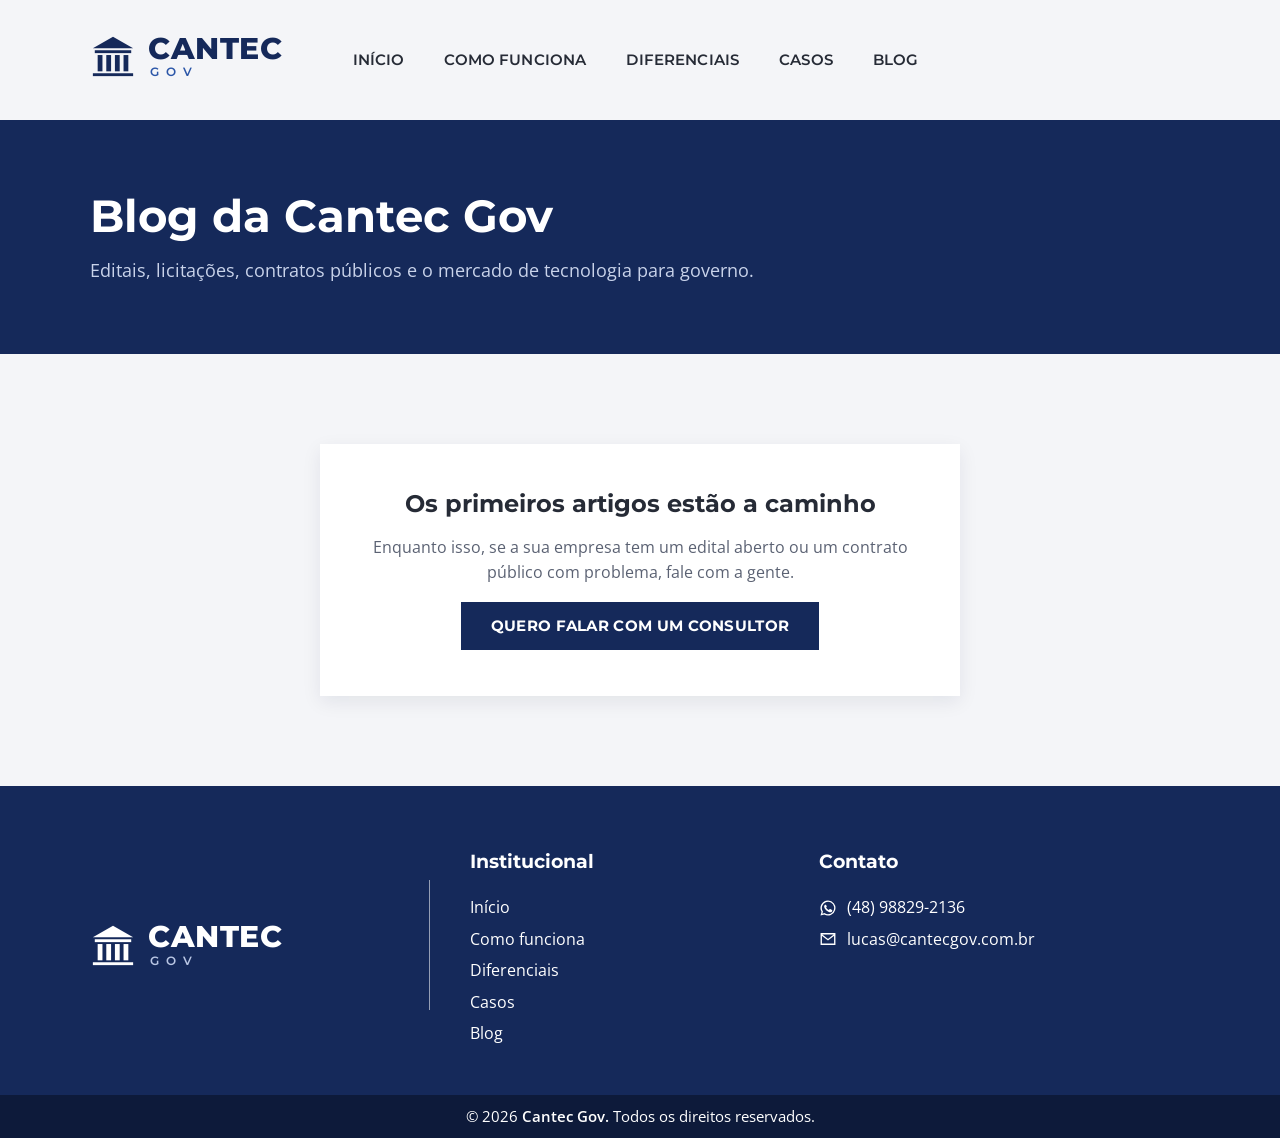
==== blog/index.html @ 4cf36c4e "Primeira versão do site da Cantec Gov Co-Authored-By: Claude Opus 5.5 <noreply@anthropic.com>" ====
<!DOCTYPE html><html lang="pt-BR" data-astro-cid-5hce7sga> <head><meta charset="utf-8"><meta name="viewport" content="width=device-width, initial-scale=1"><title>Blog | Cantec Gov</title><meta name="description" content="Artigos da Cantec Gov sobre editais, licitações, contratos públicos e o mercado de tecnologia para governo."><link rel="canonical" href="https://cantecgov.com.br/blog/"><link rel="icon" href="/favicon.svg" type="image/svg+xml"><meta name="theme-color" content="#15295A"><meta property="og:type" content="website"><meta property="og:locale" content="pt_BR"><meta property="og:site_name" content="Cantec Gov"><meta property="og:title" content="Blog | Cantec Gov"><meta property="og:description" content="Artigos da Cantec Gov sobre editais, licitações, contratos públicos e o mercado de tecnologia para governo."><meta property="og:url" content="https://cantecgov.com.br/blog/"><meta property="og:image" content="https://cantecgov.com.br/og.png"><meta name="twitter:card" content="summary_large_image"><script type="application/ld+json">{"@context":"https://schema.org","@type":"ProfessionalService","name":"Cantec Gov","url":"https://cantecgov.com.br/","email":"lucas@cantecgov.com.br","telephone":"+55 48 98829-2136","areaServed":"BR","description":"Assessoria para empresas de tecnologia que vendem para o governo: editais, licitações, contratos públicos, processos administrativos e operações societárias."}</script><link rel="stylesheet" href="/_astro/_id_.DsXa7e0L.css">
<style>.cabeca[data-astro-cid-5tznm7mj]{background:var(--marinho);color:var(--branco);padding-block:70px}.cabeca[data-astro-cid-5tznm7mj] h1[data-astro-cid-5tznm7mj]{color:var(--branco);font-size:clamp(2rem,4vw,2.8rem);font-weight:700}.cabeca[data-astro-cid-5tznm7mj] p[data-astro-cid-5tznm7mj]{margin-top:12px;color:#c9d3ea;font-size:1.1rem}.posts[data-astro-cid-5tznm7mj]{display:grid;grid-template-columns:repeat(3,1fr);gap:30px}.post[data-astro-cid-5tznm7mj]{background:var(--branco);box-shadow:0 6px 18px #0d1a3a1a}.post[data-astro-cid-5tznm7mj] img[data-astro-cid-5tznm7mj]{aspect-ratio:16 / 9;object-fit:cover;width:100%}.post-corpo[data-astro-cid-5tznm7mj]{padding:26px 28px 30px;display:grid;gap:12px}.post[data-astro-cid-5tznm7mj] time[data-astro-cid-5tznm7mj]{font-size:.85rem;color:var(--suave)}.post[data-astro-cid-5tznm7mj] h2[data-astro-cid-5tznm7mj]{font-size:1.25rem;font-weight:600}.post[data-astro-cid-5tznm7mj] h2[data-astro-cid-5tznm7mj] a[data-astro-cid-5tznm7mj]{text-decoration:none}.post[data-astro-cid-5tznm7mj] p[data-astro-cid-5tznm7mj]{font-size:.92rem;color:var(--suave)}.leia[data-astro-cid-5tznm7mj]{font-family:var(--titulo);font-weight:600;text-transform:uppercase;color:var(--destaque);text-decoration:none;font-size:.92rem}.vazio[data-astro-cid-5tznm7mj]{max-width:640px;margin:0 auto;text-align:center;background:var(--branco);padding:46px 34px;box-shadow:0 6px 18px #0d1a3a14;display:grid;gap:16px;justify-items:center}.vazio[data-astro-cid-5tznm7mj] h2[data-astro-cid-5tznm7mj]{font-size:1.5rem}.vazio[data-astro-cid-5tznm7mj] p[data-astro-cid-5tznm7mj]{color:var(--suave)}@media(max-width:980px){.posts[data-astro-cid-5tznm7mj]{grid-template-columns:repeat(2,1fr)}}@media(max-width:620px){.posts[data-astro-cid-5tznm7mj]{grid-template-columns:1fr}}
</style></head> <body data-astro-cid-5hce7sga> <a class="pular" href="#conteudo" data-astro-cid-5hce7sga>Ir para o conteúdo</a> <header class="topo" data-astro-cid-5hce7sga> <div class="container topo-in" data-astro-cid-5hce7sga> <a href="/" aria-label="Cantec Gov, página inicial" data-astro-cid-5hce7sga><span class="logo" data-astro-cid-tvrurpns> <svg class="logo-icone" viewBox="0 0 48 48" aria-hidden="true" data-astro-cid-tvrurpns> <polygon points="3,16 24,4 45,16" fill="currentColor" data-astro-cid-tvrurpns></polygon> <rect x="5" y="18" width="38" height="3" fill="currentColor" data-astro-cid-tvrurpns></rect> <rect x="8" y="23" width="5" height="17" fill="currentColor" data-astro-cid-tvrurpns></rect> <rect x="17" y="23" width="5" height="17" fill="currentColor" data-astro-cid-tvrurpns></rect> <rect x="26" y="23" width="5" height="17" fill="currentColor" data-astro-cid-tvrurpns></rect> <rect x="35" y="23" width="5" height="17" fill="currentColor" data-astro-cid-tvrurpns></rect> <rect x="3" y="42" width="42" height="3" fill="currentColor" data-astro-cid-tvrurpns></rect> </svg> <span class="logo-texto" data-astro-cid-tvrurpns> <span class="logo-nome" data-astro-cid-tvrurpns>CANTEC</span> <span class="logo-gov" data-astro-cid-tvrurpns>GOV</span> </span> </span> </a> <button class="menu-botao" aria-expanded="false" aria-controls="menu" aria-label="Abrir menu" data-astro-cid-5hce7sga> <span data-astro-cid-5hce7sga></span><span data-astro-cid-5hce7sga></span><span data-astro-cid-5hce7sga></span> </button> <nav id="menu" aria-label="Menu" data-astro-cid-5hce7sga> <ul data-astro-cid-5hce7sga> <li data-astro-cid-5hce7sga><a href="/#inicio" data-astro-cid-5hce7sga>Início</a></li> <li data-astro-cid-5hce7sga><a href="/#como-funciona" data-astro-cid-5hce7sga>Como funciona</a></li> <li data-astro-cid-5hce7sga><a href="/#diferenciais" data-astro-cid-5hce7sga>Diferenciais</a></li> <li data-astro-cid-5hce7sga><a href="/#casos" data-astro-cid-5hce7sga>Casos</a></li> <li data-astro-cid-5hce7sga><a href="/blog/" data-astro-cid-5hce7sga>Blog</a></li> </ul> </nav> </div> </header> <main id="conteudo" data-astro-cid-5hce7sga> <section class="cabeca" data-astro-cid-5tznm7mj> <div class="container" data-astro-cid-5tznm7mj> <h1 data-astro-cid-5tznm7mj>Blog da Cantec Gov</h1> <p data-astro-cid-5tznm7mj>Editais, licitações, contratos públicos e o mercado de tecnologia para governo.</p> </div> </section> <section class="secao" data-astro-cid-5tznm7mj> <div class="container" data-astro-cid-5tznm7mj> <div class="vazio" data-astro-cid-5tznm7mj> <h2 data-astro-cid-5tznm7mj>Os primeiros artigos estão a caminho</h2> <p data-astro-cid-5tznm7mj>Enquanto isso, se a sua empresa tem um edital aberto ou um contrato público com problema, fale com a gente.</p> <a class="botao" href="https://api.whatsapp.com/send?phone=5548988292136&text=Ol%C3%A1%2C%20vim%20pelo%20site%20da%20Cantec%20Gov%20e%20gostaria%20de%20falar%20com%20um%20consultor." target="_blank" rel="noopener" data-astro-cid-5tznm7mj>Quero falar com um consultor</a> </div> </div> </section> </main> <footer class="rodape" data-astro-cid-5hce7sga> <div class="container rodape-in" data-astro-cid-5hce7sga> <div class="rodape-logo" data-astro-cid-5hce7sga><span class="logo claro" data-astro-cid-tvrurpns> <svg class="logo-icone" viewBox="0 0 48 48" aria-hidden="true" data-astro-cid-tvrurpns> <polygon points="3,16 24,4 45,16" fill="currentColor" data-astro-cid-tvrurpns></polygon> <rect x="5" y="18" width="38" height="3" fill="currentColor" data-astro-cid-tvrurpns></rect> <rect x="8" y="23" width="5" height="17" fill="currentColor" data-astro-cid-tvrurpns></rect> <rect x="17" y="23" width="5" height="17" fill="currentColor" data-astro-cid-tvrurpns></rect> <rect x="26" y="23" width="5" height="17" fill="currentColor" data-astro-cid-tvrurpns></rect> <rect x="35" y="23" width="5" height="17" fill="currentColor" data-astro-cid-tvrurpns></rect> <rect x="3" y="42" width="42" height="3" fill="currentColor" data-astro-cid-tvrurpns></rect> </svg> <span class="logo-texto" data-astro-cid-tvrurpns> <span class="logo-nome" data-astro-cid-tvrurpns>CANTEC</span> <span class="logo-gov" data-astro-cid-tvrurpns>GOV</span> </span> </span> </div> <div class="rodape-col" data-astro-cid-5hce7sga> <p class="rodape-titulo" data-astro-cid-5hce7sga>Institucional</p> <ul data-astro-cid-5hce7sga> <li data-astro-cid-5hce7sga><a href="/#inicio" data-astro-cid-5hce7sga>Início</a></li> <li data-astro-cid-5hce7sga><a href="/#como-funciona" data-astro-cid-5hce7sga>Como funciona</a></li> <li data-astro-cid-5hce7sga><a href="/#diferenciais" data-astro-cid-5hce7sga>Diferenciais</a></li> <li data-astro-cid-5hce7sga><a href="/#casos" data-astro-cid-5hce7sga>Casos</a></li> <li data-astro-cid-5hce7sga><a href="/blog/" data-astro-cid-5hce7sga>Blog</a></li> </ul> </div> <div class="rodape-col" data-astro-cid-5hce7sga> <p class="rodape-titulo" data-astro-cid-5hce7sga>Contato</p> <ul class="contatos" data-astro-cid-5hce7sga> <li data-astro-cid-5hce7sga> <svg viewBox="0 0 24 24" aria-hidden="true" data-astro-cid-5hce7sga><path fill="currentColor" d="M12 2a10 10 0 0 0-8.6 15.1L2 22l5-1.3A10 10 0 1 0 12 2Zm0 18.2a8.2 8.2 0 0 1-4.2-1.2l-.3-.2-3 .8.8-2.9-.2-.3A8.2 8.2 0 1 1 12 20.2Zm4.5-6.1c-.2-.1-1.5-.7-1.7-.8s-.4-.1-.6.1-.7.8-.8 1-.3.2-.5.1a6.7 6.7 0 0 1-3.3-2.9c-.3-.4.3-.4.7-1.4.1-.2 0-.3 0-.4l-.8-1.8c-.2-.5-.4-.4-.6-.4h-.5a1 1 0 0 0-.7.3 3 3 0 0 0-.9 2.2 5.2 5.2 0 0 0 1.1 2.8 11.9 11.9 0 0 0 4.6 4c1.7.7 2.3.8 3.2.6a2.7 2.7 0 0 0 1.8-1.3 2.2 2.2 0 0 0 .1-1.3c0-.1-.2-.2-.4-.3Z" data-astro-cid-5hce7sga></path></svg> <a href="https://api.whatsapp.com/send?phone=5548988292136&text=Ol%C3%A1%2C%20vim%20pelo%20site%20da%20Cantec%20Gov%20e%20gostaria%20de%20falar%20com%20um%20consultor." target="_blank" rel="noopener" data-astro-cid-5hce7sga>(48) 98829-2136</a> </li> <li data-astro-cid-5hce7sga> <svg viewBox="0 0 24 24" aria-hidden="true" data-astro-cid-5hce7sga><path fill="none" stroke="currentColor" stroke-width="1.8" d="M3 5h18v14H3z M3 6l9 7 9-7" data-astro-cid-5hce7sga></path></svg> <a href="mailto:lucas@cantecgov.com.br" data-astro-cid-5hce7sga>lucas@cantecgov.com.br</a> </li> </ul> </div> </div> <div class="rodape-fim" data-astro-cid-5hce7sga> <div class="container" data-astro-cid-5hce7sga>© 2026 <strong data-astro-cid-5hce7sga>Cantec Gov.</strong> Todos os direitos reservados.</div> </div> </footer> <script type="module">const e=document.querySelector(".menu-botao"),a=document.getElementById("menu");e&&a&&(e.addEventListener("click",()=>{const t=e.getAttribute("aria-expanded")==="true";e.setAttribute("aria-expanded",String(!t)),a.classList.toggle("aberto",!t)}),a.querySelectorAll("a").forEach(t=>t.addEventListener("click",()=>{e.setAttribute("aria-expanded","false"),a.classList.remove("aberto")})));</script> </body> </html>
---- _astro/_id_.DsXa7e0L.css ----
@font-face{font-family:Montserrat;font-style:normal;font-display:swap;font-weight:400;src:url(/_astro/montserrat-cyrillic-ext-400-normal.Xqov12YL.woff2) format("woff2"),url(/_astro/montserrat-cyrillic-ext-400-normal.DRPPeomZ.woff) format("woff");unicode-range:U+0460-052F,U+1C80-1C8A,U+20B4,U+2DE0-2DFF,U+A640-A69F,U+FE2E-FE2F}@font-face{font-family:Montserrat;font-style:normal;font-display:swap;font-weight:400;src:url(/_astro/montserrat-cyrillic-400-normal.BPq32Q8K.woff2) format("woff2"),url(/_astro/montserrat-cyrillic-400-normal.jEs4Tk-Z.woff) format("woff");unicode-range:U+0301,U+0400-045F,U+0490-0491,U+04B0-04B1,U+2116}@font-face{font-family:Montserrat;font-style:normal;font-display:swap;font-weight:400;src:url(/_astro/montserrat-vietnamese-400-normal.D4oHqQTd.woff2) format("woff2"),url(/_astro/montserrat-vietnamese-400-normal.BeEscFYY.woff) format("woff");unicode-range:U+0102-0103,U+0110-0111,U+0128-0129,U+0168-0169,U+01A0-01A1,U+01AF-01B0,U+0300-0301,U+0303-0304,U+0308-0309,U+0323,U+0329,U+1EA0-1EF9,U+20AB}@font-face{font-family:Montserrat;font-style:normal;font-display:swap;font-weight:400;src:url(/_astro/montserrat-latin-ext-400-normal.B8bwfy6Y.woff2) format("woff2"),url(/_astro/montserrat-latin-ext-400-normal.BffdBkAA.woff) format("woff");unicode-range:U+0100-02BA,U+02BD-02C5,U+02C7-02CC,U+02CE-02D7,U+02DD-02FF,U+0304,U+0308,U+0329,U+1D00-1DBF,U+1E00-1E9F,U+1EF2-1EFF,U+2020,U+20A0-20AB,U+20AD-20C0,U+2113,U+2C60-2C7F,U+A720-A7FF}@font-face{font-family:Montserrat;font-style:normal;font-display:swap;font-weight:400;src:url(/_astro/montserrat-latin-400-normal.BLhwKU8k.woff2) format("woff2"),url(/_astro/montserrat-latin-400-normal.xItZbAXg.woff) format("woff");unicode-range:U+0000-00FF,U+0131,U+0152-0153,U+02BB-02BC,U+02C6,U+02DA,U+02DC,U+0304,U+0308,U+0329,U+2000-206F,U+20AC,U+2122,U+2191,U+2193,U+2212,U+2215,U+FEFF,U+FFFD}@font-face{font-family:Montserrat;font-style:normal;font-display:swap;font-weight:500;src:url(/_astro/montserrat-cyrillic-ext-500-normal.11xBT7e1.woff2) format("woff2"),url(/_astro/montserrat-cyrillic-ext-500-normal.DOzfAZ45.woff) format("woff");unicode-range:U+0460-052F,U+1C80-1C8A,U+20B4,U+2DE0-2DFF,U+A640-A69F,U+FE2E-FE2F}@font-face{font-family:Montserrat;font-style:normal;font-display:swap;font-weight:500;src:url(/_astro/montserrat-cyrillic-500-normal.T0SG181k.woff2) format("woff2"),url(/_astro/montserrat-cyrillic-500-normal.CyGtXmN9.woff) format("woff");unicode-range:U+0301,U+0400-045F,U+0490-0491,U+04B0-04B1,U+2116}@font-face{font-family:Montserrat;font-style:normal;font-display:swap;font-weight:500;src:url(/_astro/montserrat-vietnamese-500-normal.NT-t8RG1.woff2) format("woff2"),url(/_astro/montserrat-vietnamese-500-normal.DpeZlV_K.woff) format("woff");unicode-range:U+0102-0103,U+0110-0111,U+0128-0129,U+0168-0169,U+01A0-01A1,U+01AF-01B0,U+0300-0301,U+0303-0304,U+0308-0309,U+0323,U+0329,U+1EA0-1EF9,U+20AB}@font-face{font-family:Montserrat;font-style:normal;font-display:swap;font-weight:500;src:url(/_astro/montserrat-latin-ext-500-normal.BKtbrd6n.woff2) format("woff2"),url(/_astro/montserrat-latin-ext-500-normal.DWPqqZgs.woff) format("woff");unicode-range:U+0100-02BA,U+02BD-02C5,U+02C7-02CC,U+02CE-02D7,U+02DD-02FF,U+0304,U+0308,U+0329,U+1D00-1DBF,U+1E00-1E9F,U+1EF2-1EFF,U+2020,U+20A0-20AB,U+20AD-20C0,U+2113,U+2C60-2C7F,U+A720-A7FF}@font-face{font-family:Montserrat;font-style:normal;font-display:swap;font-weight:500;src:url(/_astro/montserrat-latin-500-normal.DRFEGfly.woff2) format("woff2"),url(/_astro/montserrat-latin-500-normal.Dok2oTci.woff) format("woff");unicode-range:U+0000-00FF,U+0131,U+0152-0153,U+02BB-02BC,U+02C6,U+02DA,U+02DC,U+0304,U+0308,U+0329,U+2000-206F,U+20AC,U+2122,U+2191,U+2193,U+2212,U+2215,U+FEFF,U+FFFD}@font-face{font-family:Montserrat;font-style:normal;font-display:swap;font-weight:600;src:url(/_astro/montserrat-cyrillic-ext-600-normal.BtBW-rpm.woff2) format("woff2"),url(/_astro/montserrat-cyrillic-ext-600-normal.wReYPmz2.woff) format("woff");unicode-range:U+0460-052F,U+1C80-1C8A,U+20B4,U+2DE0-2DFF,U+A640-A69F,U+FE2E-FE2F}@font-face{font-family:Montserrat;font-style:normal;font-display:swap;font-weight:600;src:url(/_astro/montserrat-cyrillic-600-normal.CQEPC0hM.woff2) format("woff2"),url(/_astro/montserrat-cyrillic-600-normal.DUglwBrH.woff) format("woff");unicode-range:U+0301,U+0400-045F,U+0490-0491,U+04B0-04B1,U+2116}@font-face{font-family:Montserrat;font-style:normal;font-display:swap;font-weight:600;src:url(/_astro/montserrat-vietnamese-600-normal.DKe6qT_E.woff2) format("woff2"),url(/_astro/montserrat-vietnamese-600-normal.SJ-HTWuM.woff) format("woff");unicode-range:U+0102-0103,U+0110-0111,U+0128-0129,U+0168-0169,U+01A0-01A1,U+01AF-01B0,U+0300-0301,U+0303-0304,U+0308-0309,U+0323,U+0329,U+1EA0-1EF9,U+20AB}@font-face{font-family:Montserrat;font-style:normal;font-display:swap;font-weight:600;src:url(/_astro/montserrat-latin-ext-600-normal.DSkTqI9L.woff2) format("woff2"),url(/_astro/montserrat-latin-ext-600-normal.CSDhkhgS.woff) format("woff");unicode-range:U+0100-02BA,U+02BD-02C5,U+02C7-02CC,U+02CE-02D7,U+02DD-02FF,U+0304,U+0308,U+0329,U+1D00-1DBF,U+1E00-1E9F,U+1EF2-1EFF,U+2020,U+20A0-20AB,U+20AD-20C0,U+2113,U+2C60-2C7F,U+A720-A7FF}@font-face{font-family:Montserrat;font-style:normal;font-display:swap;font-weight:600;src:url(/_astro/montserrat-latin-600-normal.UVxSCcoG.woff2) format("woff2"),url(/_astro/montserrat-latin-600-normal.CdhFl4lI.woff) format("woff");unicode-range:U+0000-00FF,U+0131,U+0152-0153,U+02BB-02BC,U+02C6,U+02DA,U+02DC,U+0304,U+0308,U+0329,U+2000-206F,U+20AC,U+2122,U+2191,U+2193,U+2212,U+2215,U+FEFF,U+FFFD}@font-face{font-family:Montserrat;font-style:normal;font-display:swap;font-weight:700;src:url(/_astro/montserrat-cyrillic-ext-700-normal.MyDreaeu.woff2) format("woff2"),url(/_astro/montserrat-cyrillic-ext-700-normal.D-Mk2xRJ.woff) format("woff");unicode-range:U+0460-052F,U+1C80-1C8A,U+20B4,U+2DE0-2DFF,U+A640-A69F,U+FE2E-FE2F}@font-face{font-family:Montserrat;font-style:normal;font-display:swap;font-weight:700;src:url(/_astro/montserrat-cyrillic-700-normal.D-Pqjtdp.woff2) format("woff2"),url(/_astro/montserrat-cyrillic-700-normal.BvLYcGP1.woff) format("woff");unicode-range:U+0301,U+0400-045F,U+0490-0491,U+04B0-04B1,U+2116}@font-face{font-family:Montserrat;font-style:normal;font-display:swap;font-weight:700;src:url(/_astro/montserrat-vietnamese-700-normal.C0x1De3p.woff2) format("woff2"),url(/_astro/montserrat-vietnamese-700-normal.DnwGT2D9.woff) format("woff");unicode-range:U+0102-0103,U+0110-0111,U+0128-0129,U+0168-0169,U+01A0-01A1,U+01AF-01B0,U+0300-0301,U+0303-0304,U+0308-0309,U+0323,U+0329,U+1EA0-1EF9,U+20AB}@font-face{font-family:Montserrat;font-style:normal;font-display:swap;font-weight:700;src:url(/_astro/montserrat-latin-ext-700-normal.BOP2Nhf0.woff2) format("woff2"),url(/_astro/montserrat-latin-ext-700-normal.DdDFr05Z.woff) format("woff");unicode-range:U+0100-02BA,U+02BD-02C5,U+02C7-02CC,U+02CE-02D7,U+02DD-02FF,U+0304,U+0308,U+0329,U+1D00-1DBF,U+1E00-1E9F,U+1EF2-1EFF,U+2020,U+20A0-20AB,U+20AD-20C0,U+2113,U+2C60-2C7F,U+A720-A7FF}@font-face{font-family:Montserrat;font-style:normal;font-display:swap;font-weight:700;src:url(/_astro/montserrat-latin-700-normal.BdjcYUrC.woff2) format("woff2"),url(/_astro/montserrat-latin-700-normal.BWkrl476.woff) format("woff");unicode-range:U+0000-00FF,U+0131,U+0152-0153,U+02BB-02BC,U+02C6,U+02DA,U+02DC,U+0304,U+0308,U+0329,U+2000-206F,U+20AC,U+2122,U+2191,U+2193,U+2212,U+2215,U+FEFF,U+FFFD}@font-face{font-family:Montserrat;font-style:normal;font-display:swap;font-weight:800;src:url(/_astro/montserrat-cyrillic-ext-800-normal.GOAQXnVZ.woff2) format("woff2"),url(/_astro/montserrat-cyrillic-ext-800-normal.mB3PmEeV.woff) format("woff");unicode-range:U+0460-052F,U+1C80-1C8A,U+20B4,U+2DE0-2DFF,U+A640-A69F,U+FE2E-FE2F}@font-face{font-family:Montserrat;font-style:normal;font-display:swap;font-weight:800;src:url(/_astro/montserrat-cyrillic-800-normal.DDmpGQGC.woff2) format("woff2"),url(/_astro/montserrat-cyrillic-800-normal.B_mUCQ9O.woff) format("woff");unicode-range:U+0301,U+0400-045F,U+0490-0491,U+04B0-04B1,U+2116}@font-face{font-family:Montserrat;font-style:normal;font-display:swap;font-weight:800;src:url(/_astro/montserrat-vietnamese-800-normal.BDwqwvSG.woff2) format("woff2"),url(/_astro/montserrat-vietnamese-800-normal.Chy8GRiB.woff) format("woff");unicode-range:U+0102-0103,U+0110-0111,U+0128-0129,U+0168-0169,U+01A0-01A1,U+01AF-01B0,U+0300-0301,U+0303-0304,U+0308-0309,U+0323,U+0329,U+1EA0-1EF9,U+20AB}@font-face{font-family:Montserrat;font-style:normal;font-display:swap;font-weight:800;src:url(/_astro/montserrat-latin-ext-800-normal.BBvmbyWk.woff2) format("woff2"),url(/_astro/montserrat-latin-ext-800-normal.Wjq_OapB.woff) format("woff");unicode-range:U+0100-02BA,U+02BD-02C5,U+02C7-02CC,U+02CE-02D7,U+02DD-02FF,U+0304,U+0308,U+0329,U+1D00-1DBF,U+1E00-1E9F,U+1EF2-1EFF,U+2020,U+20A0-20AB,U+20AD-20C0,U+2113,U+2C60-2C7F,U+A720-A7FF}@font-face{font-family:Montserrat;font-style:normal;font-display:swap;font-weight:800;src:url(/_astro/montserrat-latin-800-normal.axpkC1rd.woff2) format("woff2"),url(/_astro/montserrat-latin-800-normal.C3dfDxXV.woff) format("woff");unicode-range:U+0000-00FF,U+0131,U+0152-0153,U+02BB-02BC,U+02C6,U+02DA,U+02DC,U+0304,U+0308,U+0329,U+2000-206F,U+20AC,U+2122,U+2191,U+2193,U+2212,U+2215,U+FEFF,U+FFFD}@font-face{font-family:Open Sans;font-style:normal;font-display:swap;font-weight:400;src:url(/_astro/open-sans-cyrillic-ext-400-normal.B28g4zcY.woff2) format("woff2"),url(/_astro/open-sans-cyrillic-ext-400-normal.CtkCLoLZ.woff) format("woff");unicode-range:U+0460-052F,U+1C80-1C8A,U+20B4,U+2DE0-2DFF,U+A640-A69F,U+FE2E-FE2F}@font-face{font-family:Open Sans;font-style:normal;font-display:swap;font-weight:400;src:url(/_astro/open-sans-cyrillic-400-normal.DvjyhnTk.woff2) format("woff2"),url(/_astro/open-sans-cyrillic-400-normal.XMp_Qeuo.woff) format("woff");unicode-range:U+0301,U+0400-045F,U+0490-0491,U+04B0-04B1,U+2116}@font-face{font-family:Open Sans;font-style:normal;font-display:swap;font-weight:400;src:url([data-uri]) format("woff2"),url([data-uri]) format("woff");unicode-range:U+1F00-1FFF}@font-face{font-family:Open Sans;font-style:normal;font-display:swap;font-weight:400;src:url(/_astro/open-sans-greek-400-normal.BKm6CSmU.woff2) format("woff2"),url(/_astro/open-sans-greek-400-normal.yVf9KAAO.woff) format("woff");unicode-range:U+0370-0377,U+037A-037F,U+0384-038A,U+038C,U+038E-03A1,U+03A3-03FF}@font-face{font-family:Open Sans;font-style:normal;font-display:swap;font-weight:400;src:url(/_astro/open-sans-hebrew-400-normal.C3uFZKNA.woff2) format("woff2"),url(/_astro/open-sans-hebrew-400-normal.Cowz_U6T.woff) format("woff");unicode-range:U+0307-0308,U+0590-05FF,U+200C-2010,U+20AA,U+25CC,U+FB1D-FB4F}@font-face{font-family:Open Sans;font-style:normal;font-display:swap;font-weight:400;src:url(/_astro/open-sans-math-400-normal.C76BUjK0.woff2) format("woff2"),url(/_astro/open-sans-math-400-normal.Cs0GbA_j.woff) format("woff");unicode-range:U+0302-0303,U+0305,U+0307-0308,U+0310,U+0312,U+0315,U+031A,U+0326-0327,U+032C,U+032F-0330,U+0332-0333,U+0338,U+033A,U+0346,U+034D,U+0391-03A1,U+03A3-03A9,U+03B1-03C9,U+03D1,U+03D5-03D6,U+03F0-03F1,U+03F4-03F5,U+2016-2017,U+2034-2038,U+203C,U+2040,U+2043,U+2047,U+2050,U+2057,U+205F,U+2070-2071,U+2074-208E,U+2090-209C,U+20D0-20DC,U+20E1,U+20E5-20EF,U+2100-2112,U+2114-2115,U+2117-2121,U+2123-214F,U+2190,U+2192,U+2194-21AE,U+21B0-21E5,U+21F1-21F2,U+21F4-2211,U+2213-2214,U+2216-22FF,U+2308-230B,U+2310,U+2319,U+231C-2321,U+2336-237A,U+237C,U+2395,U+239B-23B7,U+23D0,U+23DC-23E1,U+2474-2475,U+25AF,U+25B3,U+25B7,U+25BD,U+25C1,U+25CA,U+25CC,U+25FB,U+266D-266F,U+27C0-27FF,U+2900-2AFF,U+2B0E-2B11,U+2B30-2B4C,U+2BFE,U+3030,U+FF5B,U+FF5D,U+1D400-1D7FF,U+1EE00-1EEFF}@font-face{font-family:Open Sans;font-style:normal;font-display:swap;font-weight:400;src:url(/_astro/open-sans-symbols-400-normal.OZvd8qMe.woff2) format("woff2"),url(/_astro/open-sans-symbols-400-normal.B5VgOMNH.woff) format("woff");unicode-range:U+0001-000C,U+000E-001F,U+007F-009F,U+20DD-20E0,U+20E2-20E4,U+2150-218F,U+2190,U+2192,U+2194-2199,U+21AF,U+21E6-21F0,U+21F3,U+2218-2219,U+2299,U+22C4-22C6,U+2300-243F,U+2440-244A,U+2460-24FF,U+25A0-27BF,U+2800-28FF,U+2921-2922,U+2981,U+29BF,U+29EB,U+2B00-2BFF,U+4DC0-4DFF,U+FFF9-FFFB,U+10140-1018E,U+10190-1019C,U+101A0,U+101D0-101FD,U+102E0-102FB,U+10E60-10E7E,U+1D2C0-1D2D3,U+1D2E0-1D37F,U+1F000-1F0FF,U+1F100-1F1AD,U+1F1E6-1F1FF,U+1F30D-1F30F,U+1F315,U+1F31C,U+1F31E,U+1F320-1F32C,U+1F336,U+1F378,U+1F37D,U+1F382,U+1F393-1F39F,U+1F3A7-1F3A8,U+1F3AC-1F3AF,U+1F3C2,U+1F3C4-1F3C6,U+1F3CA-1F3CE,U+1F3D4-1F3E0,U+1F3ED,U+1F3F1-1F3F3,U+1F3F5-1F3F7,U+1F408,U+1F415,U+1F41F,U+1F426,U+1F43F,U+1F441-1F442,U+1F444,U+1F446-1F449,U+1F44C-1F44E,U+1F453,U+1F46A,U+1F47D,U+1F4A3,U+1F4B0,U+1F4B3,U+1F4B9,U+1F4BB,U+1F4BF,U+1F4C8-1F4CB,U+1F4D6,U+1F4DA,U+1F4DF,U+1F4E3-1F4E6,U+1F4EA-1F4ED,U+1F4F7,U+1F4F9-1F4FB,U+1F4FD-1F4FE,U+1F503,U+1F507-1F50B,U+1F50D,U+1F512-1F513,U+1F53E-1F54A,U+1F54F-1F5FA,U+1F610,U+1F650-1F67F,U+1F687,U+1F68D,U+1F691,U+1F694,U+1F698,U+1F6AD,U+1F6B2,U+1F6B9-1F6BA,U+1F6BC,U+1F6C6-1F6CF,U+1F6D3-1F6D7,U+1F6E0-1F6EA,U+1F6F0-1F6F3,U+1F6F7-1F6FC,U+1F700-1F7FF,U+1F800-1F80B,U+1F810-1F847,U+1F850-1F859,U+1F860-1F887,U+1F890-1F8AD,U+1F8B0-1F8BB,U+1F8C0-1F8C1,U+1F900-1F90B,U+1F93B,U+1F946,U+1F984,U+1F996,U+1F9E9,U+1FA00-1FA6F,U+1FA70-1FA7C,U+1FA80-1FA89,U+1FA8F-1FAC6,U+1FACE-1FADC,U+1FADF-1FAE9,U+1FAF0-1FAF8,U+1FB00-1FBFF}@font-face{font-family:Open Sans;font-style:normal;font-display:swap;font-weight:400;src:url(/_astro/open-sans-vietnamese-400-normal.Dqpvjuft.woff2) format("woff2"),url(/_astro/open-sans-vietnamese-400-normal.DCU23d-J.woff) format("woff");unicode-range:U+0102-0103,U+0110-0111,U+0128-0129,U+0168-0169,U+01A0-01A1,U+01AF-01B0,U+0300-0301,U+0303-0304,U+0308-0309,U+0323,U+0329,U+1EA0-1EF9,U+20AB}@font-face{font-family:Open Sans;font-style:normal;font-display:swap;font-weight:400;src:url(/_astro/open-sans-latin-ext-400-normal.URAvo6nN.woff2) format("woff2"),url(/_astro/open-sans-latin-ext-400-normal.BfzJ9CTS.woff) format("woff");unicode-range:U+0100-02BA,U+02BD-02C5,U+02C7-02CC,U+02CE-02D7,U+02DD-02FF,U+0304,U+0308,U+0329,U+1D00-1DBF,U+1E00-1E9F,U+1EF2-1EFF,U+2020,U+20A0-20AB,U+20AD-20C0,U+2113,U+2C60-2C7F,U+A720-A7FF}@font-face{font-family:Open Sans;font-style:normal;font-display:swap;font-weight:400;src:url(/_astro/open-sans-latin-400-normal.Bk63H6sG.woff2) format("woff2"),url(/_astro/open-sans-latin-400-normal.DKniycaP.woff) format("woff");unicode-range:U+0000-00FF,U+0131,U+0152-0153,U+02BB-02BC,U+02C6,U+02DA,U+02DC,U+0304,U+0308,U+0329,U+2000-206F,U+20AC,U+2122,U+2191,U+2193,U+2212,U+2215,U+FEFF,U+FFFD}@font-face{font-family:Open Sans;font-style:normal;font-display:swap;font-weight:600;src:url(/_astro/open-sans-cyrillic-ext-600-normal.CivhzOCV.woff2) format("woff2"),url(/_astro/open-sans-cyrillic-ext-600-normal.DX5V8c14.woff) format("woff");unicode-range:U+0460-052F,U+1C80-1C8A,U+20B4,U+2DE0-2DFF,U+A640-A69F,U+FE2E-FE2F}@font-face{font-family:Open Sans;font-style:normal;font-display:swap;font-weight:600;src:url(/_astro/open-sans-cyrillic-600-normal.BuMhxFId.woff2) format("woff2"),url(/_astro/open-sans-cyrillic-600-normal.C5LXWJm_.woff) format("woff");unicode-range:U+0301,U+0400-045F,U+0490-0491,U+04B0-04B1,U+2116}@font-face{font-family:Open Sans;font-style:normal;font-display:swap;font-weight:600;src:url([data-uri]) format("woff2"),url([data-uri]) format("woff");unicode-range:U+1F00-1FFF}@font-face{font-family:Open Sans;font-style:normal;font-display:swap;font-weight:600;src:url(/_astro/open-sans-greek-600-normal.CkCBI2Km.woff2) format("woff2"),url(/_astro/open-sans-greek-600-normal.Xt_394w2.woff) format("woff");unicode-range:U+0370-0377,U+037A-037F,U+0384-038A,U+038C,U+038E-03A1,U+03A3-03FF}@font-face{font-family:Open Sans;font-style:normal;font-display:swap;font-weight:600;src:url(/_astro/open-sans-hebrew-600-normal.CQztwT7q.woff2) format("woff2"),url(/_astro/open-sans-hebrew-600-normal.D7z6DfF6.woff) format("woff");unicode-range:U+0307-0308,U+0590-05FF,U+200C-2010,U+20AA,U+25CC,U+FB1D-FB4F}@font-face{font-family:Open Sans;font-style:normal;font-display:swap;font-weight:600;src:url(/_astro/open-sans-math-600-normal.DQ8cZjrd.woff2) format("woff2"),url(/_astro/open-sans-math-600-normal.CWMKYWAo.woff) format("woff");unicode-range:U+0302-0303,U+0305,U+0307-0308,U+0310,U+0312,U+0315,U+031A,U+0326-0327,U+032C,U+032F-0330,U+0332-0333,U+0338,U+033A,U+0346,U+034D,U+0391-03A1,U+03A3-03A9,U+03B1-03C9,U+03D1,U+03D5-03D6,U+03F0-03F1,U+03F4-03F5,U+2016-2017,U+2034-2038,U+203C,U+2040,U+2043,U+2047,U+2050,U+2057,U+205F,U+2070-2071,U+2074-208E,U+2090-209C,U+20D0-20DC,U+20E1,U+20E5-20EF,U+2100-2112,U+2114-2115,U+2117-2121,U+2123-214F,U+2190,U+2192,U+2194-21AE,U+21B0-21E5,U+21F1-21F2,U+21F4-2211,U+2213-2214,U+2216-22FF,U+2308-230B,U+2310,U+2319,U+231C-2321,U+2336-237A,U+237C,U+2395,U+239B-23B7,U+23D0,U+23DC-23E1,U+2474-2475,U+25AF,U+25B3,U+25B7,U+25BD,U+25C1,U+25CA,U+25CC,U+25FB,U+266D-266F,U+27C0-27FF,U+2900-2AFF,U+2B0E-2B11,U+2B30-2B4C,U+2BFE,U+3030,U+FF5B,U+FF5D,U+1D400-1D7FF,U+1EE00-1EEFF}@font-face{font-family:Open Sans;font-style:normal;font-display:swap;font-weight:600;src:url(/_astro/open-sans-symbols-600-normal.DgwZOEXg.woff2) format("woff2"),url(/_astro/open-sans-symbols-600-normal.BiWokiHG.woff) format("woff");unicode-range:U+0001-000C,U+000E-001F,U+007F-009F,U+20DD-20E0,U+20E2-20E4,U+2150-218F,U+2190,U+2192,U+2194-2199,U+21AF,U+21E6-21F0,U+21F3,U+2218-2219,U+2299,U+22C4-22C6,U+2300-243F,U+2440-244A,U+2460-24FF,U+25A0-27BF,U+2800-28FF,U+2921-2922,U+2981,U+29BF,U+29EB,U+2B00-2BFF,U+4DC0-4DFF,U+FFF9-FFFB,U+10140-1018E,U+10190-1019C,U+101A0,U+101D0-101FD,U+102E0-102FB,U+10E60-10E7E,U+1D2C0-1D2D3,U+1D2E0-1D37F,U+1F000-1F0FF,U+1F100-1F1AD,U+1F1E6-1F1FF,U+1F30D-1F30F,U+1F315,U+1F31C,U+1F31E,U+1F320-1F32C,U+1F336,U+1F378,U+1F37D,U+1F382,U+1F393-1F39F,U+1F3A7-1F3A8,U+1F3AC-1F3AF,U+1F3C2,U+1F3C4-1F3C6,U+1F3CA-1F3CE,U+1F3D4-1F3E0,U+1F3ED,U+1F3F1-1F3F3,U+1F3F5-1F3F7,U+1F408,U+1F415,U+1F41F,U+1F426,U+1F43F,U+1F441-1F442,U+1F444,U+1F446-1F449,U+1F44C-1F44E,U+1F453,U+1F46A,U+1F47D,U+1F4A3,U+1F4B0,U+1F4B3,U+1F4B9,U+1F4BB,U+1F4BF,U+1F4C8-1F4CB,U+1F4D6,U+1F4DA,U+1F4DF,U+1F4E3-1F4E6,U+1F4EA-1F4ED,U+1F4F7,U+1F4F9-1F4FB,U+1F4FD-1F4FE,U+1F503,U+1F507-1F50B,U+1F50D,U+1F512-1F513,U+1F53E-1F54A,U+1F54F-1F5FA,U+1F610,U+1F650-1F67F,U+1F687,U+1F68D,U+1F691,U+1F694,U+1F698,U+1F6AD,U+1F6B2,U+1F6B9-1F6BA,U+1F6BC,U+1F6C6-1F6CF,U+1F6D3-1F6D7,U+1F6E0-1F6EA,U+1F6F0-1F6F3,U+1F6F7-1F6FC,U+1F700-1F7FF,U+1F800-1F80B,U+1F810-1F847,U+1F850-1F859,U+1F860-1F887,U+1F890-1F8AD,U+1F8B0-1F8BB,U+1F8C0-1F8C1,U+1F900-1F90B,U+1F93B,U+1F946,U+1F984,U+1F996,U+1F9E9,U+1FA00-1FA6F,U+1FA70-1FA7C,U+1FA80-1FA89,U+1FA8F-1FAC6,U+1FACE-1FADC,U+1FADF-1FAE9,U+1FAF0-1FAF8,U+1FB00-1FBFF}@font-face{font-family:Open Sans;font-style:normal;font-display:swap;font-weight:600;src:url(/_astro/open-sans-vietnamese-600-normal.cWHhjaNO.woff2) format("woff2"),url(/_astro/open-sans-vietnamese-600-normal.CVI-Ycr6.woff) format("woff");unicode-range:U+0102-0103,U+0110-0111,U+0128-0129,U+0168-0169,U+01A0-01A1,U+01AF-01B0,U+0300-0301,U+0303-0304,U+0308-0309,U+0323,U+0329,U+1EA0-1EF9,U+20AB}@font-face{font-family:Open Sans;font-style:normal;font-display:swap;font-weight:600;src:url(/_astro/open-sans-latin-ext-600-normal.CXDaa6Q7.woff2) format("woff2"),url(/_astro/open-sans-latin-ext-600-normal.YZ6Vktkr.woff) format("woff");unicode-range:U+0100-02BA,U+02BD-02C5,U+02C7-02CC,U+02CE-02D7,U+02DD-02FF,U+0304,U+0308,U+0329,U+1D00-1DBF,U+1E00-1E9F,U+1EF2-1EFF,U+2020,U+20A0-20AB,U+20AD-20C0,U+2113,U+2C60-2C7F,U+A720-A7FF}@font-face{font-family:Open Sans;font-style:normal;font-display:swap;font-weight:600;src:url(/_astro/open-sans-latin-600-normal.Cp4N6AwT.woff2) format("woff2"),url(/_astro/open-sans-latin-600-normal.C3dWW5mx.woff) format("woff");unicode-range:U+0000-00FF,U+0131,U+0152-0153,U+02BB-02BC,U+02C6,U+02DA,U+02DC,U+0304,U+0308,U+0329,U+2000-206F,U+20AC,U+2122,U+2191,U+2193,U+2212,U+2215,U+FEFF,U+FFFD}:root{--cinza: #F4F5F8;--cinza-2: #E7EAF0;--branco: #FFFFFF;--marinho: #15295A;--marinho-2: #0D1A3A;--marinho-3: #24407F;--destaque: #2B56A8;--texto: #262B36;--suave: #5B6273;--linha: #D7DCE5;--titulo: "Montserrat", "Segoe UI", Arial, sans-serif;--corpo: "Open Sans", "Segoe UI", Arial, sans-serif;--largura: 1140px}*,*:before,*:after{box-sizing:border-box}html{scroll-behavior:smooth;-webkit-text-size-adjust:100%}@media(prefers-reduced-motion:reduce){html{scroll-behavior:auto}}body{margin:0;background:var(--cinza);color:var(--texto);font-family:var(--corpo);font-size:1rem;line-height:1.6}img{max-width:100%;height:auto;display:block}h1,h2,h3,h4{font-family:var(--titulo);color:var(--texto);margin:0;line-height:1.2}p{margin:0}a{color:inherit}a:focus-visible,button:focus-visible{outline:3px solid var(--destaque);outline-offset:3px}.container{width:100%;max-width:var(--largura);margin:0 auto;padding-left:max(20px,env(safe-area-inset-left));padding-right:max(20px,env(safe-area-inset-right))}.secao{padding-block:90px}.titulo-secao{font-size:clamp(1.6rem,3vw,2.15rem);font-weight:500;text-align:center;color:var(--texto)}.titulo-secao strong{font-weight:700}.titulo-secao .cor{color:var(--destaque);font-weight:700}.botao{display:inline-block;font-family:var(--titulo);font-weight:700;font-size:.95rem;text-transform:uppercase;letter-spacing:.02em;text-decoration:none;padding:12px 30px;background:var(--marinho);color:var(--branco);border:0;cursor:pointer;transition:background-color .2s ease}.botao:hover{background:var(--marinho-3)}.botao-claro{background:var(--branco);color:var(--marinho)}.botao-claro:hover{background:var(--cinza-2)}.centro{text-align:center}.logo[data-astro-cid-tvrurpns]{display:inline-flex;align-items:center;gap:12px;color:var(--marinho)}.logo-icone[data-astro-cid-tvrurpns]{width:46px;height:46px;flex:none}.logo-texto[data-astro-cid-tvrurpns]{display:grid;line-height:1}.logo-nome[data-astro-cid-tvrurpns]{font-family:var(--titulo);font-weight:800;font-size:1.85rem;letter-spacing:.02em}.logo-gov[data-astro-cid-tvrurpns]{font-family:var(--titulo);font-weight:600;font-size:.72rem;letter-spacing:.62em;margin-top:4px;padding-left:2px;color:var(--destaque)}.claro[data-astro-cid-tvrurpns]{color:var(--branco)}.claro[data-astro-cid-tvrurpns] .logo-gov[data-astro-cid-tvrurpns]{color:#b9c6e4}.pular[data-astro-cid-5hce7sga]{position:absolute;left:12px;top:-60px;z-index:50;background:var(--branco);padding:10px 14px;font-weight:600}.pular[data-astro-cid-5hce7sga]:focus{top:12px}.topo[data-astro-cid-5hce7sga]{background:var(--cinza);position:relative;z-index:20}.topo-in[data-astro-cid-5hce7sga]{display:flex;align-items:center;gap:70px;min-height:120px}.topo-in[data-astro-cid-5hce7sga]>a[data-astro-cid-5hce7sga]{text-decoration:none}nav[data-astro-cid-5hce7sga] ul[data-astro-cid-5hce7sga]{list-style:none;margin:0;padding:0;display:flex;gap:40px}nav[data-astro-cid-5hce7sga] a[data-astro-cid-5hce7sga]{font-family:var(--titulo);font-weight:600;font-size:.92rem;text-transform:uppercase;text-decoration:none;color:var(--texto);letter-spacing:.01em}nav[data-astro-cid-5hce7sga] a[data-astro-cid-5hce7sga]:hover{color:var(--destaque)}.menu-botao[data-astro-cid-5hce7sga]{display:none;margin-left:auto;width:44px;height:44px;border:0;background:transparent;cursor:pointer;padding:10px;flex-direction:column;justify-content:space-between}.menu-botao[data-astro-cid-5hce7sga] span[data-astro-cid-5hce7sga]{display:block;height:3px;background:var(--marinho);border-radius:2px}.rodape[data-astro-cid-5hce7sga]{background:var(--marinho);color:var(--branco)}.rodape-in[data-astro-cid-5hce7sga]{display:grid;grid-template-columns:1.1fr 1fr 1.2fr;align-items:center;padding-block:56px 48px;gap:40px}.rodape-logo[data-astro-cid-5hce7sga]{padding-right:40px;border-right:1px solid rgba(255,255,255,.55);min-height:130px;display:flex;align-items:center}.rodape-col[data-astro-cid-5hce7sga]{align-self:start;padding-top:4px}.rodape-titulo[data-astro-cid-5hce7sga]{font-family:var(--titulo);font-weight:700;font-size:1.2rem;margin-bottom:18px}.rodape[data-astro-cid-5hce7sga] ul[data-astro-cid-5hce7sga]{list-style:none;margin:0;padding:0;display:grid;gap:6px}.rodape[data-astro-cid-5hce7sga] a[data-astro-cid-5hce7sga]{text-decoration:none;color:var(--branco)}.rodape[data-astro-cid-5hce7sga] a[data-astro-cid-5hce7sga]:hover{text-decoration:underline}.contatos[data-astro-cid-5hce7sga] li[data-astro-cid-5hce7sga]{display:flex;align-items:center;gap:10px}.contatos[data-astro-cid-5hce7sga] svg[data-astro-cid-5hce7sga]{width:18px;height:18px;flex:none}.rodape-fim[data-astro-cid-5hce7sga]{background:var(--marinho-2);padding-block:10px;text-align:center;font-size:.92rem}@media(max-width:900px){.topo-in[data-astro-cid-5hce7sga]{min-height:84px;gap:16px}.menu-botao[data-astro-cid-5hce7sga]{display:flex}nav[data-astro-cid-5hce7sga]{position:absolute;top:100%;left:0;right:0;background:var(--branco);box-shadow:0 12px 24px #0d1a3a1f;display:none}nav[data-astro-cid-5hce7sga].aberto{display:block}nav[data-astro-cid-5hce7sga] ul[data-astro-cid-5hce7sga]{flex-direction:column;gap:0;padding:8px 20px 16px}nav[data-astro-cid-5hce7sga] a[data-astro-cid-5hce7sga]{display:block;padding:12px 0;border-bottom:1px solid var(--linha)}.rodape-in[data-astro-cid-5hce7sga]{grid-template-columns:1fr;gap:28px}.rodape-logo[data-astro-cid-5hce7sga]{border-right:0;border-bottom:1px solid rgba(255,255,255,.4);padding:0 0 24px;min-height:0}}
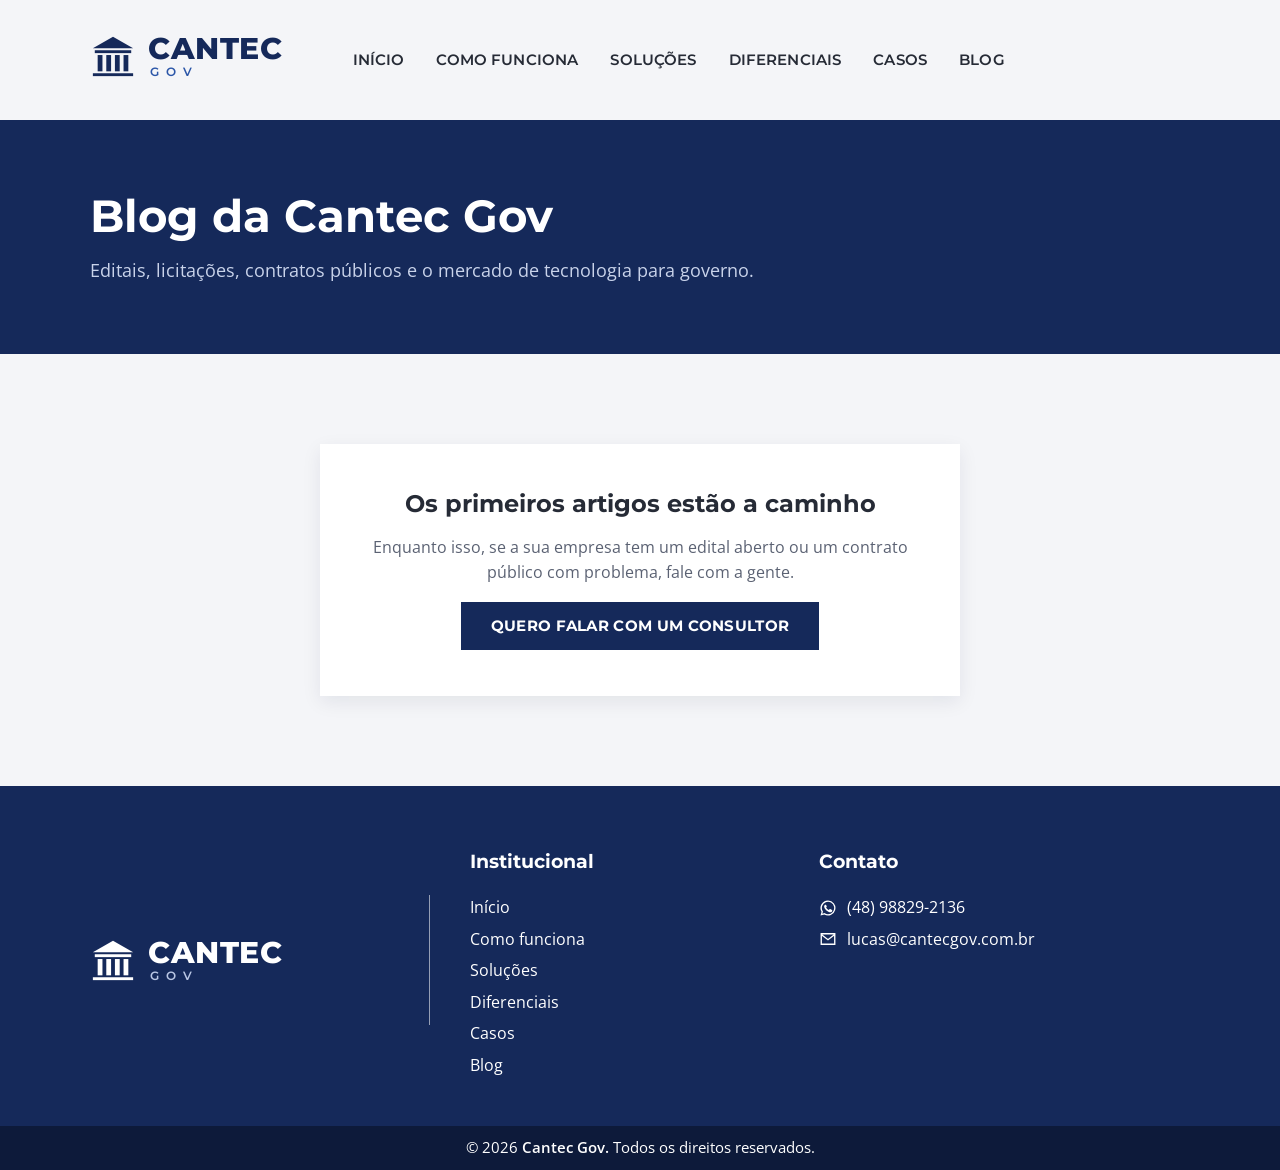
==== commit 33452412: "Adiciona seção de soluções e passos do como funciona Co-Authored-By: Claude Opus 5.5 <noreply@anthro" ====
--- a/blog/index.html
+++ b/blog/index.html
@@ -1,3 +1,3 @@
-<!DOCTYPE html><html lang="pt-BR" data-astro-cid-5hce7sga> <head><meta charset="utf-8"><meta name="viewport" content="width=device-width, initial-scale=1"><title>Blog | Cantec Gov</title><meta name="description" content="Artigos da Cantec Gov sobre editais, licitações, contratos públicos e o mercado de tecnologia para governo."><link rel="canonical" href="https://cantecgov.com.br/blog/"><link rel="icon" href="/favicon.svg" type="image/svg+xml"><meta name="theme-color" content="#15295A"><meta property="og:type" content="website"><meta property="og:locale" content="pt_BR"><meta property="og:site_name" content="Cantec Gov"><meta property="og:title" content="Blog | Cantec Gov"><meta property="og:description" content="Artigos da Cantec Gov sobre editais, licitações, contratos públicos e o mercado de tecnologia para governo."><meta property="og:url" content="https://cantecgov.com.br/blog/"><meta property="og:image" content="https://cantecgov.com.br/og.png"><meta name="twitter:card" content="summary_large_image"><script type="application/ld+json">{"@context":"https://schema.org","@type":"ProfessionalService","name":"Cantec Gov","url":"https://cantecgov.com.br/","email":"lucas@cantecgov.com.br","telephone":"+55 48 98829-2136","areaServed":"BR","description":"Assessoria para empresas de tecnologia que vendem para o governo: editais, licitações, contratos públicos, processos administrativos e operações societárias."}</script><link rel="stylesheet" href="/_astro/_id_.DsXa7e0L.css">
+<!DOCTYPE html><html lang="pt-BR" data-astro-cid-5hce7sga> <head><meta charset="utf-8"><meta name="viewport" content="width=device-width, initial-scale=1"><title>Blog | Cantec Gov</title><meta name="description" content="Artigos da Cantec Gov sobre editais, licitações, contratos públicos e o mercado de tecnologia para governo."><link rel="canonical" href="https://cantecgov.com.br/blog/"><link rel="icon" href="/favicon.svg" type="image/svg+xml"><meta name="theme-color" content="#15295A"><meta property="og:type" content="website"><meta property="og:locale" content="pt_BR"><meta property="og:site_name" content="Cantec Gov"><meta property="og:title" content="Blog | Cantec Gov"><meta property="og:description" content="Artigos da Cantec Gov sobre editais, licitações, contratos públicos e o mercado de tecnologia para governo."><meta property="og:url" content="https://cantecgov.com.br/blog/"><meta property="og:image" content="https://cantecgov.com.br/og.png"><meta name="twitter:card" content="summary_large_image"><script type="application/ld+json">{"@context":"https://schema.org","@type":"ProfessionalService","name":"Cantec Gov","url":"https://cantecgov.com.br/","email":"lucas@cantecgov.com.br","telephone":"+55 48 98829-2136","areaServed":"BR","description":"Assessoria para empresas de tecnologia que vendem para o governo: editais, licitações, contratos públicos, processos administrativos e operações societárias."}</script><link rel="stylesheet" href="/_astro/_id_.aTBuv-wg.css">
 <style>.cabeca[data-astro-cid-5tznm7mj]{background:var(--marinho);color:var(--branco);padding-block:70px}.cabeca[data-astro-cid-5tznm7mj] h1[data-astro-cid-5tznm7mj]{color:var(--branco);font-size:clamp(2rem,4vw,2.8rem);font-weight:700}.cabeca[data-astro-cid-5tznm7mj] p[data-astro-cid-5tznm7mj]{margin-top:12px;color:#c9d3ea;font-size:1.1rem}.posts[data-astro-cid-5tznm7mj]{display:grid;grid-template-columns:repeat(3,1fr);gap:30px}.post[data-astro-cid-5tznm7mj]{background:var(--branco);box-shadow:0 6px 18px #0d1a3a1a}.post[data-astro-cid-5tznm7mj] img[data-astro-cid-5tznm7mj]{aspect-ratio:16 / 9;object-fit:cover;width:100%}.post-corpo[data-astro-cid-5tznm7mj]{padding:26px 28px 30px;display:grid;gap:12px}.post[data-astro-cid-5tznm7mj] time[data-astro-cid-5tznm7mj]{font-size:.85rem;color:var(--suave)}.post[data-astro-cid-5tznm7mj] h2[data-astro-cid-5tznm7mj]{font-size:1.25rem;font-weight:600}.post[data-astro-cid-5tznm7mj] h2[data-astro-cid-5tznm7mj] a[data-astro-cid-5tznm7mj]{text-decoration:none}.post[data-astro-cid-5tznm7mj] p[data-astro-cid-5tznm7mj]{font-size:.92rem;color:var(--suave)}.leia[data-astro-cid-5tznm7mj]{font-family:var(--titulo);font-weight:600;text-transform:uppercase;color:var(--destaque);text-decoration:none;font-size:.92rem}.vazio[data-astro-cid-5tznm7mj]{max-width:640px;margin:0 auto;text-align:center;background:var(--branco);padding:46px 34px;box-shadow:0 6px 18px #0d1a3a14;display:grid;gap:16px;justify-items:center}.vazio[data-astro-cid-5tznm7mj] h2[data-astro-cid-5tznm7mj]{font-size:1.5rem}.vazio[data-astro-cid-5tznm7mj] p[data-astro-cid-5tznm7mj]{color:var(--suave)}@media(max-width:980px){.posts[data-astro-cid-5tznm7mj]{grid-template-columns:repeat(2,1fr)}}@media(max-width:620px){.posts[data-astro-cid-5tznm7mj]{grid-template-columns:1fr}}
-</style></head> <body data-astro-cid-5hce7sga> <a class="pular" href="#conteudo" data-astro-cid-5hce7sga>Ir para o conteúdo</a> <header class="topo" data-astro-cid-5hce7sga> <div class="container topo-in" data-astro-cid-5hce7sga> <a href="/" aria-label="Cantec Gov, página inicial" data-astro-cid-5hce7sga><span class="logo" data-astro-cid-tvrurpns> <svg class="logo-icone" viewBox="0 0 48 48" aria-hidden="true" data-astro-cid-tvrurpns> <polygon points="3,16 24,4 45,16" fill="currentColor" data-astro-cid-tvrurpns></polygon> <rect x="5" y="18" width="38" height="3" fill="currentColor" data-astro-cid-tvrurpns></rect> <rect x="8" y="23" width="5" height="17" fill="currentColor" data-astro-cid-tvrurpns></rect> <rect x="17" y="23" width="5" height="17" fill="currentColor" data-astro-cid-tvrurpns></rect> <rect x="26" y="23" width="5" height="17" fill="currentColor" data-astro-cid-tvrurpns></rect> <rect x="35" y="23" width="5" height="17" fill="currentColor" data-astro-cid-tvrurpns></rect> <rect x="3" y="42" width="42" height="3" fill="currentColor" data-astro-cid-tvrurpns></rect> </svg> <span class="logo-texto" data-astro-cid-tvrurpns> <span class="logo-nome" data-astro-cid-tvrurpns>CANTEC</span> <span class="logo-gov" data-astro-cid-tvrurpns>GOV</span> </span> </span> </a> <button class="menu-botao" aria-expanded="false" aria-controls="menu" aria-label="Abrir menu" data-astro-cid-5hce7sga> <span data-astro-cid-5hce7sga></span><span data-astro-cid-5hce7sga></span><span data-astro-cid-5hce7sga></span> </button> <nav id="menu" aria-label="Menu" data-astro-cid-5hce7sga> <ul data-astro-cid-5hce7sga> <li data-astro-cid-5hce7sga><a href="/#inicio" data-astro-cid-5hce7sga>Início</a></li> <li data-astro-cid-5hce7sga><a href="/#como-funciona" data-astro-cid-5hce7sga>Como funciona</a></li> <li data-astro-cid-5hce7sga><a href="/#diferenciais" data-astro-cid-5hce7sga>Diferenciais</a></li> <li data-astro-cid-5hce7sga><a href="/#casos" data-astro-cid-5hce7sga>Casos</a></li> <li data-astro-cid-5hce7sga><a href="/blog/" data-astro-cid-5hce7sga>Blog</a></li> </ul> </nav> </div> </header> <main id="conteudo" data-astro-cid-5hce7sga> <section class="cabeca" data-astro-cid-5tznm7mj> <div class="container" data-astro-cid-5tznm7mj> <h1 data-astro-cid-5tznm7mj>Blog da Cantec Gov</h1> <p data-astro-cid-5tznm7mj>Editais, licitações, contratos públicos e o mercado de tecnologia para governo.</p> </div> </section> <section class="secao" data-astro-cid-5tznm7mj> <div class="container" data-astro-cid-5tznm7mj> <div class="vazio" data-astro-cid-5tznm7mj> <h2 data-astro-cid-5tznm7mj>Os primeiros artigos estão a caminho</h2> <p data-astro-cid-5tznm7mj>Enquanto isso, se a sua empresa tem um edital aberto ou um contrato público com problema, fale com a gente.</p> <a class="botao" href="https://api.whatsapp.com/send?phone=5548988292136&text=Ol%C3%A1%2C%20vim%20pelo%20site%20da%20Cantec%20Gov%20e%20gostaria%20de%20falar%20com%20um%20consultor." target="_blank" rel="noopener" data-astro-cid-5tznm7mj>Quero falar com um consultor</a> </div> </div> </section> </main> <footer class="rodape" data-astro-cid-5hce7sga> <div class="container rodape-in" data-astro-cid-5hce7sga> <div class="rodape-logo" data-astro-cid-5hce7sga><span class="logo claro" data-astro-cid-tvrurpns> <svg class="logo-icone" viewBox="0 0 48 48" aria-hidden="true" data-astro-cid-tvrurpns> <polygon points="3,16 24,4 45,16" fill="currentColor" data-astro-cid-tvrurpns></polygon> <rect x="5" y="18" width="38" height="3" fill="currentColor" data-astro-cid-tvrurpns></rect> <rect x="8" y="23" width="5" height="17" fill="currentColor" data-astro-cid-tvrurpns></rect> <rect x="17" y="23" width="5" height="17" fill="currentColor" data-astro-cid-tvrurpns></rect> <rect x="26" y="23" width="5" height="17" fill="currentColor" data-astro-cid-tvrurpns></rect> <rect x="35" y="23" width="5" height="17" fill="currentColor" data-astro-cid-tvrurpns></rect> <rect x="3" y="42" width="42" height="3" fill="currentColor" data-astro-cid-tvrurpns></rect> </svg> <span class="logo-texto" data-astro-cid-tvrurpns> <span class="logo-nome" data-astro-cid-tvrurpns>CANTEC</span> <span class="logo-gov" data-astro-cid-tvrurpns>GOV</span> </span> </span> </div> <div class="rodape-col" data-astro-cid-5hce7sga> <p class="rodape-titulo" data-astro-cid-5hce7sga>Institucional</p> <ul data-astro-cid-5hce7sga> <li data-astro-cid-5hce7sga><a href="/#inicio" data-astro-cid-5hce7sga>Início</a></li> <li data-astro-cid-5hce7sga><a href="/#como-funciona" data-astro-cid-5hce7sga>Como funciona</a></li> <li data-astro-cid-5hce7sga><a href="/#diferenciais" data-astro-cid-5hce7sga>Diferenciais</a></li> <li data-astro-cid-5hce7sga><a href="/#casos" data-astro-cid-5hce7sga>Casos</a></li> <li data-astro-cid-5hce7sga><a href="/blog/" data-astro-cid-5hce7sga>Blog</a></li> </ul> </div> <div class="rodape-col" data-astro-cid-5hce7sga> <p class="rodape-titulo" data-astro-cid-5hce7sga>Contato</p> <ul class="contatos" data-astro-cid-5hce7sga> <li data-astro-cid-5hce7sga> <svg viewBox="0 0 24 24" aria-hidden="true" data-astro-cid-5hce7sga><path fill="currentColor" d="M12 2a10 10 0 0 0-8.6 15.1L2 22l5-1.3A10 10 0 1 0 12 2Zm0 18.2a8.2 8.2 0 0 1-4.2-1.2l-.3-.2-3 .8.8-2.9-.2-.3A8.2 8.2 0 1 1 12 20.2Zm4.5-6.1c-.2-.1-1.5-.7-1.7-.8s-.4-.1-.6.1-.7.8-.8 1-.3.2-.5.1a6.7 6.7 0 0 1-3.3-2.9c-.3-.4.3-.4.7-1.4.1-.2 0-.3 0-.4l-.8-1.8c-.2-.5-.4-.4-.6-.4h-.5a1 1 0 0 0-.7.3 3 3 0 0 0-.9 2.2 5.2 5.2 0 0 0 1.1 2.8 11.9 11.9 0 0 0 4.6 4c1.7.7 2.3.8 3.2.6a2.7 2.7 0 0 0 1.8-1.3 2.2 2.2 0 0 0 .1-1.3c0-.1-.2-.2-.4-.3Z" data-astro-cid-5hce7sga></path></svg> <a href="https://api.whatsapp.com/send?phone=5548988292136&text=Ol%C3%A1%2C%20vim%20pelo%20site%20da%20Cantec%20Gov%20e%20gostaria%20de%20falar%20com%20um%20consultor." target="_blank" rel="noopener" data-astro-cid-5hce7sga>(48) 98829-2136</a> </li> <li data-astro-cid-5hce7sga> <svg viewBox="0 0 24 24" aria-hidden="true" data-astro-cid-5hce7sga><path fill="none" stroke="currentColor" stroke-width="1.8" d="M3 5h18v14H3z M3 6l9 7 9-7" data-astro-cid-5hce7sga></path></svg> <a href="mailto:lucas@cantecgov.com.br" data-astro-cid-5hce7sga>lucas@cantecgov.com.br</a> </li> </ul> </div> </div> <div class="rodape-fim" data-astro-cid-5hce7sga> <div class="container" data-astro-cid-5hce7sga>© 2026 <strong data-astro-cid-5hce7sga>Cantec Gov.</strong> Todos os direitos reservados.</div> </div> </footer> <script type="module">const e=document.querySelector(".menu-botao"),a=document.getElementById("menu");e&&a&&(e.addEventListener("click",()=>{const t=e.getAttribute("aria-expanded")==="true";e.setAttribute("aria-expanded",String(!t)),a.classList.toggle("aberto",!t)}),a.querySelectorAll("a").forEach(t=>t.addEventListener("click",()=>{e.setAttribute("aria-expanded","false"),a.classList.remove("aberto")})));</script> </body> </html>  +</style></head> <body data-astro-cid-5hce7sga> <a class="pular" href="#conteudo" data-astro-cid-5hce7sga>Ir para o conteúdo</a> <header class="topo" data-astro-cid-5hce7sga> <div class="container topo-in" data-astro-cid-5hce7sga> <a href="/" aria-label="Cantec Gov, página inicial" data-astro-cid-5hce7sga><span class="logo" data-astro-cid-tvrurpns> <svg class="logo-icone" viewBox="0 0 48 48" aria-hidden="true" data-astro-cid-tvrurpns> <polygon points="3,16 24,4 45,16" fill="currentColor" data-astro-cid-tvrurpns></polygon> <rect x="5" y="18" width="38" height="3" fill="currentColor" data-astro-cid-tvrurpns></rect> <rect x="8" y="23" width="5" height="17" fill="currentColor" data-astro-cid-tvrurpns></rect> <rect x="17" y="23" width="5" height="17" fill="currentColor" data-astro-cid-tvrurpns></rect> <rect x="26" y="23" width="5" height="17" fill="currentColor" data-astro-cid-tvrurpns></rect> <rect x="35" y="23" width="5" height="17" fill="currentColor" data-astro-cid-tvrurpns></rect> <rect x="3" y="42" width="42" height="3" fill="currentColor" data-astro-cid-tvrurpns></rect> </svg> <span class="logo-texto" data-astro-cid-tvrurpns> <span class="logo-nome" data-astro-cid-tvrurpns>CANTEC</span> <span class="logo-gov" data-astro-cid-tvrurpns>GOV</span> </span> </span> </a> <button class="menu-botao" aria-expanded="false" aria-controls="menu" aria-label="Abrir menu" data-astro-cid-5hce7sga> <span data-astro-cid-5hce7sga></span><span data-astro-cid-5hce7sga></span><span data-astro-cid-5hce7sga></span> </button> <nav id="menu" aria-label="Menu" data-astro-cid-5hce7sga> <ul data-astro-cid-5hce7sga> <li data-astro-cid-5hce7sga><a href="/#inicio" data-astro-cid-5hce7sga>Início</a></li> <li data-astro-cid-5hce7sga><a href="/#como-funciona" data-astro-cid-5hce7sga>Como funciona</a></li> <li data-astro-cid-5hce7sga><a href="/#solucoes" data-astro-cid-5hce7sga>Soluções</a></li> <li data-astro-cid-5hce7sga><a href="/#diferenciais" data-astro-cid-5hce7sga>Diferenciais</a></li> <li data-astro-cid-5hce7sga><a href="/#casos" data-astro-cid-5hce7sga>Casos</a></li> <li data-astro-cid-5hce7sga><a href="/blog/" data-astro-cid-5hce7sga>Blog</a></li> </ul> </nav> </div> </header> <main id="conteudo" data-astro-cid-5hce7sga> <section class="cabeca" data-astro-cid-5tznm7mj> <div class="container" data-astro-cid-5tznm7mj> <h1 data-astro-cid-5tznm7mj>Blog da Cantec Gov</h1> <p data-astro-cid-5tznm7mj>Editais, licitações, contratos públicos e o mercado de tecnologia para governo.</p> </div> </section> <section class="secao" data-astro-cid-5tznm7mj> <div class="container" data-astro-cid-5tznm7mj> <div class="vazio" data-astro-cid-5tznm7mj> <h2 data-astro-cid-5tznm7mj>Os primeiros artigos estão a caminho</h2> <p data-astro-cid-5tznm7mj>Enquanto isso, se a sua empresa tem um edital aberto ou um contrato público com problema, fale com a gente.</p> <a class="botao" href="https://api.whatsapp.com/send?phone=5548988292136&text=Ol%C3%A1%2C%20vim%20pelo%20site%20da%20Cantec%20Gov%20e%20gostaria%20de%20falar%20com%20um%20consultor." target="_blank" rel="noopener" data-astro-cid-5tznm7mj>Quero falar com um consultor</a> </div> </div> </section> </main> <footer class="rodape" data-astro-cid-5hce7sga> <div class="container rodape-in" data-astro-cid-5hce7sga> <div class="rodape-logo" data-astro-cid-5hce7sga><span class="logo claro" data-astro-cid-tvrurpns> <svg class="logo-icone" viewBox="0 0 48 48" aria-hidden="true" data-astro-cid-tvrurpns> <polygon points="3,16 24,4 45,16" fill="currentColor" data-astro-cid-tvrurpns></polygon> <rect x="5" y="18" width="38" height="3" fill="currentColor" data-astro-cid-tvrurpns></rect> <rect x="8" y="23" width="5" height="17" fill="currentColor" data-astro-cid-tvrurpns></rect> <rect x="17" y="23" width="5" height="17" fill="currentColor" data-astro-cid-tvrurpns></rect> <rect x="26" y="23" width="5" height="17" fill="currentColor" data-astro-cid-tvrurpns></rect> <rect x="35" y="23" width="5" height="17" fill="currentColor" data-astro-cid-tvrurpns></rect> <rect x="3" y="42" width="42" height="3" fill="currentColor" data-astro-cid-tvrurpns></rect> </svg> <span class="logo-texto" data-astro-cid-tvrurpns> <span class="logo-nome" data-astro-cid-tvrurpns>CANTEC</span> <span class="logo-gov" data-astro-cid-tvrurpns>GOV</span> </span> </span> </div> <div class="rodape-col" data-astro-cid-5hce7sga> <p class="rodape-titulo" data-astro-cid-5hce7sga>Institucional</p> <ul data-astro-cid-5hce7sga> <li data-astro-cid-5hce7sga><a href="/#inicio" data-astro-cid-5hce7sga>Início</a></li> <li data-astro-cid-5hce7sga><a href="/#como-funciona" data-astro-cid-5hce7sga>Como funciona</a></li> <li data-astro-cid-5hce7sga><a href="/#solucoes" data-astro-cid-5hce7sga>Soluções</a></li> <li data-astro-cid-5hce7sga><a href="/#diferenciais" data-astro-cid-5hce7sga>Diferenciais</a></li> <li data-astro-cid-5hce7sga><a href="/#casos" data-astro-cid-5hce7sga>Casos</a></li> <li data-astro-cid-5hce7sga><a href="/blog/" data-astro-cid-5hce7sga>Blog</a></li> </ul> </div> <div class="rodape-col" data-astro-cid-5hce7sga> <p class="rodape-titulo" data-astro-cid-5hce7sga>Contato</p> <ul class="contatos" data-astro-cid-5hce7sga> <li data-astro-cid-5hce7sga> <svg viewBox="0 0 24 24" aria-hidden="true" data-astro-cid-5hce7sga><path fill="currentColor" d="M12 2a10 10 0 0 0-8.6 15.1L2 22l5-1.3A10 10 0 1 0 12 2Zm0 18.2a8.2 8.2 0 0 1-4.2-1.2l-.3-.2-3 .8.8-2.9-.2-.3A8.2 8.2 0 1 1 12 20.2Zm4.5-6.1c-.2-.1-1.5-.7-1.7-.8s-.4-.1-.6.1-.7.8-.8 1-.3.2-.5.1a6.7 6.7 0 0 1-3.3-2.9c-.3-.4.3-.4.7-1.4.1-.2 0-.3 0-.4l-.8-1.8c-.2-.5-.4-.4-.6-.4h-.5a1 1 0 0 0-.7.3 3 3 0 0 0-.9 2.2 5.2 5.2 0 0 0 1.1 2.8 11.9 11.9 0 0 0 4.6 4c1.7.7 2.3.8 3.2.6a2.7 2.7 0 0 0 1.8-1.3 2.2 2.2 0 0 0 .1-1.3c0-.1-.2-.2-.4-.3Z" data-astro-cid-5hce7sga></path></svg> <a href="https://api.whatsapp.com/send?phone=5548988292136&text=Ol%C3%A1%2C%20vim%20pelo%20site%20da%20Cantec%20Gov%20e%20gostaria%20de%20falar%20com%20um%20consultor." target="_blank" rel="noopener" data-astro-cid-5hce7sga>(48) 98829-2136</a> </li> <li data-astro-cid-5hce7sga> <svg viewBox="0 0 24 24" aria-hidden="true" data-astro-cid-5hce7sga><path fill="none" stroke="currentColor" stroke-width="1.8" d="M3 5h18v14H3z M3 6l9 7 9-7" data-astro-cid-5hce7sga></path></svg> <a href="mailto:lucas@cantecgov.com.br" data-astro-cid-5hce7sga>lucas@cantecgov.com.br</a> </li> </ul> </div> </div> <div class="rodape-fim" data-astro-cid-5hce7sga> <div class="container" data-astro-cid-5hce7sga>© 2026 <strong data-astro-cid-5hce7sga>Cantec Gov.</strong> Todos os direitos reservados.</div> </div> </footer> <script type="module">const e=document.querySelector(".menu-botao"),a=document.getElementById("menu");e&&a&&(e.addEventListener("click",()=>{const t=e.getAttribute("aria-expanded")==="true";e.setAttribute("aria-expanded",String(!t)),a.classList.toggle("aberto",!t)}),a.querySelectorAll("a").forEach(t=>t.addEventListener("click",()=>{e.setAttribute("aria-expanded","false"),a.classList.remove("aberto")})));</script> </body> </html>  
--- a/_astro/_id_.aTBuv-wg.css
+++ b/_astro/_id_.aTBuv-wg.css
@@ -0,0 +1 @@
+@font-face{font-family:Montserrat;font-style:normal;font-display:swap;font-weight:400;src:url(/_astro/montserrat-cyrillic-ext-400-normal.Xqov12YL.woff2) format("woff2"),url(/_astro/montserrat-cyrillic-ext-400-normal.DRPPeomZ.woff) format("woff");unicode-range:U+0460-052F,U+1C80-1C8A,U+20B4,U+2DE0-2DFF,U+A640-A69F,U+FE2E-FE2F}@font-face{font-family:Montserrat;font-style:normal;font-display:swap;font-weight:400;src:url(/_astro/montserrat-cyrillic-400-normal.BPq32Q8K.woff2) format("woff2"),url(/_astro/montserrat-cyrillic-400-normal.jEs4Tk-Z.woff) format("woff");unicode-range:U+0301,U+0400-045F,U+0490-0491,U+04B0-04B1,U+2116}@font-face{font-family:Montserrat;font-style:normal;font-display:swap;font-weight:400;src:url(/_astro/montserrat-vietnamese-400-normal.D4oHqQTd.woff2) format("woff2"),url(/_astro/montserrat-vietnamese-400-normal.BeEscFYY.woff) format("woff");unicode-range:U+0102-0103,U+0110-0111,U+0128-0129,U+0168-0169,U+01A0-01A1,U+01AF-01B0,U+0300-0301,U+0303-0304,U+0308-0309,U+0323,U+0329,U+1EA0-1EF9,U+20AB}@font-face{font-family:Montserrat;font-style:normal;font-display:swap;font-weight:400;src:url(/_astro/montserrat-latin-ext-400-normal.B8bwfy6Y.woff2) format("woff2"),url(/_astro/montserrat-latin-ext-400-normal.BffdBkAA.woff) format("woff");unicode-range:U+0100-02BA,U+02BD-02C5,U+02C7-02CC,U+02CE-02D7,U+02DD-02FF,U+0304,U+0308,U+0329,U+1D00-1DBF,U+1E00-1E9F,U+1EF2-1EFF,U+2020,U+20A0-20AB,U+20AD-20C0,U+2113,U+2C60-2C7F,U+A720-A7FF}@font-face{font-family:Montserrat;font-style:normal;font-display:swap;font-weight:400;src:url(/_astro/montserrat-latin-400-normal.BLhwKU8k.woff2) format("woff2"),url(/_astro/montserrat-latin-400-normal.xItZbAXg.woff) format("woff");unicode-range:U+0000-00FF,U+0131,U+0152-0153,U+02BB-02BC,U+02C6,U+02DA,U+02DC,U+0304,U+0308,U+0329,U+2000-206F,U+20AC,U+2122,U+2191,U+2193,U+2212,U+2215,U+FEFF,U+FFFD}@font-face{font-family:Montserrat;font-style:normal;font-display:swap;font-weight:500;src:url(/_astro/montserrat-cyrillic-ext-500-normal.11xBT7e1.woff2) format("woff2"),url(/_astro/montserrat-cyrillic-ext-500-normal.DOzfAZ45.woff) format("woff");unicode-range:U+0460-052F,U+1C80-1C8A,U+20B4,U+2DE0-2DFF,U+A640-A69F,U+FE2E-FE2F}@font-face{font-family:Montserrat;font-style:normal;font-display:swap;font-weight:500;src:url(/_astro/montserrat-cyrillic-500-normal.T0SG181k.woff2) format("woff2"),url(/_astro/montserrat-cyrillic-500-normal.CyGtXmN9.woff) format("woff");unicode-range:U+0301,U+0400-045F,U+0490-0491,U+04B0-04B1,U+2116}@font-face{font-family:Montserrat;font-style:normal;font-display:swap;font-weight:500;src:url(/_astro/montserrat-vietnamese-500-normal.NT-t8RG1.woff2) format("woff2"),url(/_astro/montserrat-vietnamese-500-normal.DpeZlV_K.woff) format("woff");unicode-range:U+0102-0103,U+0110-0111,U+0128-0129,U+0168-0169,U+01A0-01A1,U+01AF-01B0,U+0300-0301,U+0303-0304,U+0308-0309,U+0323,U+0329,U+1EA0-1EF9,U+20AB}@font-face{font-family:Montserrat;font-style:normal;font-display:swap;font-weight:500;src:url(/_astro/montserrat-latin-ext-500-normal.BKtbrd6n.woff2) format("woff2"),url(/_astro/montserrat-latin-ext-500-normal.DWPqqZgs.woff) format("woff");unicode-range:U+0100-02BA,U+02BD-02C5,U+02C7-02CC,U+02CE-02D7,U+02DD-02FF,U+0304,U+0308,U+0329,U+1D00-1DBF,U+1E00-1E9F,U+1EF2-1EFF,U+2020,U+20A0-20AB,U+20AD-20C0,U+2113,U+2C60-2C7F,U+A720-A7FF}@font-face{font-family:Montserrat;font-style:normal;font-display:swap;font-weight:500;src:url(/_astro/montserrat-latin-500-normal.DRFEGfly.woff2) format("woff2"),url(/_astro/montserrat-latin-500-normal.Dok2oTci.woff) format("woff");unicode-range:U+0000-00FF,U+0131,U+0152-0153,U+02BB-02BC,U+02C6,U+02DA,U+02DC,U+0304,U+0308,U+0329,U+2000-206F,U+20AC,U+2122,U+2191,U+2193,U+2212,U+2215,U+FEFF,U+FFFD}@font-face{font-family:Montserrat;font-style:normal;font-display:swap;font-weight:600;src:url(/_astro/montserrat-cyrillic-ext-600-normal.BtBW-rpm.woff2) format("woff2"),url(/_astro/montserrat-cyrillic-ext-600-normal.wReYPmz2.woff) format("woff");unicode-range:U+0460-052F,U+1C80-1C8A,U+20B4,U+2DE0-2DFF,U+A640-A69F,U+FE2E-FE2F}@font-face{font-family:Montserrat;font-style:normal;font-display:swap;font-weight:600;src:url(/_astro/montserrat-cyrillic-600-normal.CQEPC0hM.woff2) format("woff2"),url(/_astro/montserrat-cyrillic-600-normal.DUglwBrH.woff) format("woff");unicode-range:U+0301,U+0400-045F,U+0490-0491,U+04B0-04B1,U+2116}@font-face{font-family:Montserrat;font-style:normal;font-display:swap;font-weight:600;src:url(/_astro/montserrat-vietnamese-600-normal.DKe6qT_E.woff2) format("woff2"),url(/_astro/montserrat-vietnamese-600-normal.SJ-HTWuM.woff) format("woff");unicode-range:U+0102-0103,U+0110-0111,U+0128-0129,U+0168-0169,U+01A0-01A1,U+01AF-01B0,U+0300-0301,U+0303-0304,U+0308-0309,U+0323,U+0329,U+1EA0-1EF9,U+20AB}@font-face{font-family:Montserrat;font-style:normal;font-display:swap;font-weight:600;src:url(/_astro/montserrat-latin-ext-600-normal.DSkTqI9L.woff2) format("woff2"),url(/_astro/montserrat-latin-ext-600-normal.CSDhkhgS.woff) format("woff");unicode-range:U+0100-02BA,U+02BD-02C5,U+02C7-02CC,U+02CE-02D7,U+02DD-02FF,U+0304,U+0308,U+0329,U+1D00-1DBF,U+1E00-1E9F,U+1EF2-1EFF,U+2020,U+20A0-20AB,U+20AD-20C0,U+2113,U+2C60-2C7F,U+A720-A7FF}@font-face{font-family:Montserrat;font-style:normal;font-display:swap;font-weight:600;src:url(/_astro/montserrat-latin-600-normal.UVxSCcoG.woff2) format("woff2"),url(/_astro/montserrat-latin-600-normal.CdhFl4lI.woff) format("woff");unicode-range:U+0000-00FF,U+0131,U+0152-0153,U+02BB-02BC,U+02C6,U+02DA,U+02DC,U+0304,U+0308,U+0329,U+2000-206F,U+20AC,U+2122,U+2191,U+2193,U+2212,U+2215,U+FEFF,U+FFFD}@font-face{font-family:Montserrat;font-style:normal;font-display:swap;font-weight:700;src:url(/_astro/montserrat-cyrillic-ext-700-normal.MyDreaeu.woff2) format("woff2"),url(/_astro/montserrat-cyrillic-ext-700-normal.D-Mk2xRJ.woff) format("woff");unicode-range:U+0460-052F,U+1C80-1C8A,U+20B4,U+2DE0-2DFF,U+A640-A69F,U+FE2E-FE2F}@font-face{font-family:Montserrat;font-style:normal;font-display:swap;font-weight:700;src:url(/_astro/montserrat-cyrillic-700-normal.D-Pqjtdp.woff2) format("woff2"),url(/_astro/montserrat-cyrillic-700-normal.BvLYcGP1.woff) format("woff");unicode-range:U+0301,U+0400-045F,U+0490-0491,U+04B0-04B1,U+2116}@font-face{font-family:Montserrat;font-style:normal;font-display:swap;font-weight:700;src:url(/_astro/montserrat-vietnamese-700-normal.C0x1De3p.woff2) format("woff2"),url(/_astro/montserrat-vietnamese-700-normal.DnwGT2D9.woff) format("woff");unicode-range:U+0102-0103,U+0110-0111,U+0128-0129,U+0168-0169,U+01A0-01A1,U+01AF-01B0,U+0300-0301,U+0303-0304,U+0308-0309,U+0323,U+0329,U+1EA0-1EF9,U+20AB}@font-face{font-family:Montserrat;font-style:normal;font-display:swap;font-weight:700;src:url(/_astro/montserrat-latin-ext-700-normal.BOP2Nhf0.woff2) format("woff2"),url(/_astro/montserrat-latin-ext-700-normal.DdDFr05Z.woff) format("woff");unicode-range:U+0100-02BA,U+02BD-02C5,U+02C7-02CC,U+02CE-02D7,U+02DD-02FF,U+0304,U+0308,U+0329,U+1D00-1DBF,U+1E00-1E9F,U+1EF2-1EFF,U+2020,U+20A0-20AB,U+20AD-20C0,U+2113,U+2C60-2C7F,U+A720-A7FF}@font-face{font-family:Montserrat;font-style:normal;font-display:swap;font-weight:700;src:url(/_astro/montserrat-latin-700-normal.BdjcYUrC.woff2) format("woff2"),url(/_astro/montserrat-latin-700-normal.BWkrl476.woff) format("woff");unicode-range:U+0000-00FF,U+0131,U+0152-0153,U+02BB-02BC,U+02C6,U+02DA,U+02DC,U+0304,U+0308,U+0329,U+2000-206F,U+20AC,U+2122,U+2191,U+2193,U+2212,U+2215,U+FEFF,U+FFFD}@font-face{font-family:Montserrat;font-style:normal;font-display:swap;font-weight:800;src:url(/_astro/montserrat-cyrillic-ext-800-normal.GOAQXnVZ.woff2) format("woff2"),url(/_astro/montserrat-cyrillic-ext-800-normal.mB3PmEeV.woff) format("woff");unicode-range:U+0460-052F,U+1C80-1C8A,U+20B4,U+2DE0-2DFF,U+A640-A69F,U+FE2E-FE2F}@font-face{font-family:Montserrat;font-style:normal;font-display:swap;font-weight:800;src:url(/_astro/montserrat-cyrillic-800-normal.DDmpGQGC.woff2) format("woff2"),url(/_astro/montserrat-cyrillic-800-normal.B_mUCQ9O.woff) format("woff");unicode-range:U+0301,U+0400-045F,U+0490-0491,U+04B0-04B1,U+2116}@font-face{font-family:Montserrat;font-style:normal;font-display:swap;font-weight:800;src:url(/_astro/montserrat-vietnamese-800-normal.BDwqwvSG.woff2) format("woff2"),url(/_astro/montserrat-vietnamese-800-normal.Chy8GRiB.woff) format("woff");unicode-range:U+0102-0103,U+0110-0111,U+0128-0129,U+0168-0169,U+01A0-01A1,U+01AF-01B0,U+0300-0301,U+0303-0304,U+0308-0309,U+0323,U+0329,U+1EA0-1EF9,U+20AB}@font-face{font-family:Montserrat;font-style:normal;font-display:swap;font-weight:800;src:url(/_astro/montserrat-latin-ext-800-normal.BBvmbyWk.woff2) format("woff2"),url(/_astro/montserrat-latin-ext-800-normal.Wjq_OapB.woff) format("woff");unicode-range:U+0100-02BA,U+02BD-02C5,U+02C7-02CC,U+02CE-02D7,U+02DD-02FF,U+0304,U+0308,U+0329,U+1D00-1DBF,U+1E00-1E9F,U+1EF2-1EFF,U+2020,U+20A0-20AB,U+20AD-20C0,U+2113,U+2C60-2C7F,U+A720-A7FF}@font-face{font-family:Montserrat;font-style:normal;font-display:swap;font-weight:800;src:url(/_astro/montserrat-latin-800-normal.axpkC1rd.woff2) format("woff2"),url(/_astro/montserrat-latin-800-normal.C3dfDxXV.woff) format("woff");unicode-range:U+0000-00FF,U+0131,U+0152-0153,U+02BB-02BC,U+02C6,U+02DA,U+02DC,U+0304,U+0308,U+0329,U+2000-206F,U+20AC,U+2122,U+2191,U+2193,U+2212,U+2215,U+FEFF,U+FFFD}@font-face{font-family:Open Sans;font-style:normal;font-display:swap;font-weight:400;src:url(/_astro/open-sans-cyrillic-ext-400-normal.B28g4zcY.woff2) format("woff2"),url(/_astro/open-sans-cyrillic-ext-400-normal.CtkCLoLZ.woff) format("woff");unicode-range:U+0460-052F,U+1C80-1C8A,U+20B4,U+2DE0-2DFF,U+A640-A69F,U+FE2E-FE2F}@font-face{font-family:Open Sans;font-style:normal;font-display:swap;font-weight:400;src:url(/_astro/open-sans-cyrillic-400-normal.DvjyhnTk.woff2) format("woff2"),url(/_astro/open-sans-cyrillic-400-normal.XMp_Qeuo.woff) format("woff");unicode-range:U+0301,U+0400-045F,U+0490-0491,U+04B0-04B1,U+2116}@font-face{font-family:Open Sans;font-style:normal;font-display:swap;font-weight:400;src:url([data-uri]) format("woff2"),url([data-uri]) format("woff");unicode-range:U+1F00-1FFF}@font-face{font-family:Open Sans;font-style:normal;font-display:swap;font-weight:400;src:url(/_astro/open-sans-greek-400-normal.BKm6CSmU.woff2) format("woff2"),url(/_astro/open-sans-greek-400-normal.yVf9KAAO.woff) format("woff");unicode-range:U+0370-0377,U+037A-037F,U+0384-038A,U+038C,U+038E-03A1,U+03A3-03FF}@font-face{font-family:Open Sans;font-style:normal;font-display:swap;font-weight:400;src:url(/_astro/open-sans-hebrew-400-normal.C3uFZKNA.woff2) format("woff2"),url(/_astro/open-sans-hebrew-400-normal.Cowz_U6T.woff) format("woff");unicode-range:U+0307-0308,U+0590-05FF,U+200C-2010,U+20AA,U+25CC,U+FB1D-FB4F}@font-face{font-family:Open Sans;font-style:normal;font-display:swap;font-weight:400;src:url(/_astro/open-sans-math-400-normal.C76BUjK0.woff2) format("woff2"),url(/_astro/open-sans-math-400-normal.Cs0GbA_j.woff) format("woff");unicode-range:U+0302-0303,U+0305,U+0307-0308,U+0310,U+0312,U+0315,U+031A,U+0326-0327,U+032C,U+032F-0330,U+0332-0333,U+0338,U+033A,U+0346,U+034D,U+0391-03A1,U+03A3-03A9,U+03B1-03C9,U+03D1,U+03D5-03D6,U+03F0-03F1,U+03F4-03F5,U+2016-2017,U+2034-2038,U+203C,U+2040,U+2043,U+2047,U+2050,U+2057,U+205F,U+2070-2071,U+2074-208E,U+2090-209C,U+20D0-20DC,U+20E1,U+20E5-20EF,U+2100-2112,U+2114-2115,U+2117-2121,U+2123-214F,U+2190,U+2192,U+2194-21AE,U+21B0-21E5,U+21F1-21F2,U+21F4-2211,U+2213-2214,U+2216-22FF,U+2308-230B,U+2310,U+2319,U+231C-2321,U+2336-237A,U+237C,U+2395,U+239B-23B7,U+23D0,U+23DC-23E1,U+2474-2475,U+25AF,U+25B3,U+25B7,U+25BD,U+25C1,U+25CA,U+25CC,U+25FB,U+266D-266F,U+27C0-27FF,U+2900-2AFF,U+2B0E-2B11,U+2B30-2B4C,U+2BFE,U+3030,U+FF5B,U+FF5D,U+1D400-1D7FF,U+1EE00-1EEFF}@font-face{font-family:Open Sans;font-style:normal;font-display:swap;font-weight:400;src:url(/_astro/open-sans-symbols-400-normal.OZvd8qMe.woff2) format("woff2"),url(/_astro/open-sans-symbols-400-normal.B5VgOMNH.woff) format("woff");unicode-range:U+0001-000C,U+000E-001F,U+007F-009F,U+20DD-20E0,U+20E2-20E4,U+2150-218F,U+2190,U+2192,U+2194-2199,U+21AF,U+21E6-21F0,U+21F3,U+2218-2219,U+2299,U+22C4-22C6,U+2300-243F,U+2440-244A,U+2460-24FF,U+25A0-27BF,U+2800-28FF,U+2921-2922,U+2981,U+29BF,U+29EB,U+2B00-2BFF,U+4DC0-4DFF,U+FFF9-FFFB,U+10140-1018E,U+10190-1019C,U+101A0,U+101D0-101FD,U+102E0-102FB,U+10E60-10E7E,U+1D2C0-1D2D3,U+1D2E0-1D37F,U+1F000-1F0FF,U+1F100-1F1AD,U+1F1E6-1F1FF,U+1F30D-1F30F,U+1F315,U+1F31C,U+1F31E,U+1F320-1F32C,U+1F336,U+1F378,U+1F37D,U+1F382,U+1F393-1F39F,U+1F3A7-1F3A8,U+1F3AC-1F3AF,U+1F3C2,U+1F3C4-1F3C6,U+1F3CA-1F3CE,U+1F3D4-1F3E0,U+1F3ED,U+1F3F1-1F3F3,U+1F3F5-1F3F7,U+1F408,U+1F415,U+1F41F,U+1F426,U+1F43F,U+1F441-1F442,U+1F444,U+1F446-1F449,U+1F44C-1F44E,U+1F453,U+1F46A,U+1F47D,U+1F4A3,U+1F4B0,U+1F4B3,U+1F4B9,U+1F4BB,U+1F4BF,U+1F4C8-1F4CB,U+1F4D6,U+1F4DA,U+1F4DF,U+1F4E3-1F4E6,U+1F4EA-1F4ED,U+1F4F7,U+1F4F9-1F4FB,U+1F4FD-1F4FE,U+1F503,U+1F507-1F50B,U+1F50D,U+1F512-1F513,U+1F53E-1F54A,U+1F54F-1F5FA,U+1F610,U+1F650-1F67F,U+1F687,U+1F68D,U+1F691,U+1F694,U+1F698,U+1F6AD,U+1F6B2,U+1F6B9-1F6BA,U+1F6BC,U+1F6C6-1F6CF,U+1F6D3-1F6D7,U+1F6E0-1F6EA,U+1F6F0-1F6F3,U+1F6F7-1F6FC,U+1F700-1F7FF,U+1F800-1F80B,U+1F810-1F847,U+1F850-1F859,U+1F860-1F887,U+1F890-1F8AD,U+1F8B0-1F8BB,U+1F8C0-1F8C1,U+1F900-1F90B,U+1F93B,U+1F946,U+1F984,U+1F996,U+1F9E9,U+1FA00-1FA6F,U+1FA70-1FA7C,U+1FA80-1FA89,U+1FA8F-1FAC6,U+1FACE-1FADC,U+1FADF-1FAE9,U+1FAF0-1FAF8,U+1FB00-1FBFF}@font-face{font-family:Open Sans;font-style:normal;font-display:swap;font-weight:400;src:url(/_astro/open-sans-vietnamese-400-normal.Dqpvjuft.woff2) format("woff2"),url(/_astro/open-sans-vietnamese-400-normal.DCU23d-J.woff) format("woff");unicode-range:U+0102-0103,U+0110-0111,U+0128-0129,U+0168-0169,U+01A0-01A1,U+01AF-01B0,U+0300-0301,U+0303-0304,U+0308-0309,U+0323,U+0329,U+1EA0-1EF9,U+20AB}@font-face{font-family:Open Sans;font-style:normal;font-display:swap;font-weight:400;src:url(/_astro/open-sans-latin-ext-400-normal.URAvo6nN.woff2) format("woff2"),url(/_astro/open-sans-latin-ext-400-normal.BfzJ9CTS.woff) format("woff");unicode-range:U+0100-02BA,U+02BD-02C5,U+02C7-02CC,U+02CE-02D7,U+02DD-02FF,U+0304,U+0308,U+0329,U+1D00-1DBF,U+1E00-1E9F,U+1EF2-1EFF,U+2020,U+20A0-20AB,U+20AD-20C0,U+2113,U+2C60-2C7F,U+A720-A7FF}@font-face{font-family:Open Sans;font-style:normal;font-display:swap;font-weight:400;src:url(/_astro/open-sans-latin-400-normal.Bk63H6sG.woff2) format("woff2"),url(/_astro/open-sans-latin-400-normal.DKniycaP.woff) format("woff");unicode-range:U+0000-00FF,U+0131,U+0152-0153,U+02BB-02BC,U+02C6,U+02DA,U+02DC,U+0304,U+0308,U+0329,U+2000-206F,U+20AC,U+2122,U+2191,U+2193,U+2212,U+2215,U+FEFF,U+FFFD}@font-face{font-family:Open Sans;font-style:normal;font-display:swap;font-weight:600;src:url(/_astro/open-sans-cyrillic-ext-600-normal.CivhzOCV.woff2) format("woff2"),url(/_astro/open-sans-cyrillic-ext-600-normal.DX5V8c14.woff) format("woff");unicode-range:U+0460-052F,U+1C80-1C8A,U+20B4,U+2DE0-2DFF,U+A640-A69F,U+FE2E-FE2F}@font-face{font-family:Open Sans;font-style:normal;font-display:swap;font-weight:600;src:url(/_astro/open-sans-cyrillic-600-normal.BuMhxFId.woff2) format("woff2"),url(/_astro/open-sans-cyrillic-600-normal.C5LXWJm_.woff) format("woff");unicode-range:U+0301,U+0400-045F,U+0490-0491,U+04B0-04B1,U+2116}@font-face{font-family:Open Sans;font-style:normal;font-display:swap;font-weight:600;src:url([data-uri]) format("woff2"),url([data-uri]) format("woff");unicode-range:U+1F00-1FFF}@font-face{font-family:Open Sans;font-style:normal;font-display:swap;font-weight:600;src:url(/_astro/open-sans-greek-600-normal.CkCBI2Km.woff2) format("woff2"),url(/_astro/open-sans-greek-600-normal.Xt_394w2.woff) format("woff");unicode-range:U+0370-0377,U+037A-037F,U+0384-038A,U+038C,U+038E-03A1,U+03A3-03FF}@font-face{font-family:Open Sans;font-style:normal;font-display:swap;font-weight:600;src:url(/_astro/open-sans-hebrew-600-normal.CQztwT7q.woff2) format("woff2"),url(/_astro/open-sans-hebrew-600-normal.D7z6DfF6.woff) format("woff");unicode-range:U+0307-0308,U+0590-05FF,U+200C-2010,U+20AA,U+25CC,U+FB1D-FB4F}@font-face{font-family:Open Sans;font-style:normal;font-display:swap;font-weight:600;src:url(/_astro/open-sans-math-600-normal.DQ8cZjrd.woff2) format("woff2"),url(/_astro/open-sans-math-600-normal.CWMKYWAo.woff) format("woff");unicode-range:U+0302-0303,U+0305,U+0307-0308,U+0310,U+0312,U+0315,U+031A,U+0326-0327,U+032C,U+032F-0330,U+0332-0333,U+0338,U+033A,U+0346,U+034D,U+0391-03A1,U+03A3-03A9,U+03B1-03C9,U+03D1,U+03D5-03D6,U+03F0-03F1,U+03F4-03F5,U+2016-2017,U+2034-2038,U+203C,U+2040,U+2043,U+2047,U+2050,U+2057,U+205F,U+2070-2071,U+2074-208E,U+2090-209C,U+20D0-20DC,U+20E1,U+20E5-20EF,U+2100-2112,U+2114-2115,U+2117-2121,U+2123-214F,U+2190,U+2192,U+2194-21AE,U+21B0-21E5,U+21F1-21F2,U+21F4-2211,U+2213-2214,U+2216-22FF,U+2308-230B,U+2310,U+2319,U+231C-2321,U+2336-237A,U+237C,U+2395,U+239B-23B7,U+23D0,U+23DC-23E1,U+2474-2475,U+25AF,U+25B3,U+25B7,U+25BD,U+25C1,U+25CA,U+25CC,U+25FB,U+266D-266F,U+27C0-27FF,U+2900-2AFF,U+2B0E-2B11,U+2B30-2B4C,U+2BFE,U+3030,U+FF5B,U+FF5D,U+1D400-1D7FF,U+1EE00-1EEFF}@font-face{font-family:Open Sans;font-style:normal;font-display:swap;font-weight:600;src:url(/_astro/open-sans-symbols-600-normal.DgwZOEXg.woff2) format("woff2"),url(/_astro/open-sans-symbols-600-normal.BiWokiHG.woff) format("woff");unicode-range:U+0001-000C,U+000E-001F,U+007F-009F,U+20DD-20E0,U+20E2-20E4,U+2150-218F,U+2190,U+2192,U+2194-2199,U+21AF,U+21E6-21F0,U+21F3,U+2218-2219,U+2299,U+22C4-22C6,U+2300-243F,U+2440-244A,U+2460-24FF,U+25A0-27BF,U+2800-28FF,U+2921-2922,U+2981,U+29BF,U+29EB,U+2B00-2BFF,U+4DC0-4DFF,U+FFF9-FFFB,U+10140-1018E,U+10190-1019C,U+101A0,U+101D0-101FD,U+102E0-102FB,U+10E60-10E7E,U+1D2C0-1D2D3,U+1D2E0-1D37F,U+1F000-1F0FF,U+1F100-1F1AD,U+1F1E6-1F1FF,U+1F30D-1F30F,U+1F315,U+1F31C,U+1F31E,U+1F320-1F32C,U+1F336,U+1F378,U+1F37D,U+1F382,U+1F393-1F39F,U+1F3A7-1F3A8,U+1F3AC-1F3AF,U+1F3C2,U+1F3C4-1F3C6,U+1F3CA-1F3CE,U+1F3D4-1F3E0,U+1F3ED,U+1F3F1-1F3F3,U+1F3F5-1F3F7,U+1F408,U+1F415,U+1F41F,U+1F426,U+1F43F,U+1F441-1F442,U+1F444,U+1F446-1F449,U+1F44C-1F44E,U+1F453,U+1F46A,U+1F47D,U+1F4A3,U+1F4B0,U+1F4B3,U+1F4B9,U+1F4BB,U+1F4BF,U+1F4C8-1F4CB,U+1F4D6,U+1F4DA,U+1F4DF,U+1F4E3-1F4E6,U+1F4EA-1F4ED,U+1F4F7,U+1F4F9-1F4FB,U+1F4FD-1F4FE,U+1F503,U+1F507-1F50B,U+1F50D,U+1F512-1F513,U+1F53E-1F54A,U+1F54F-1F5FA,U+1F610,U+1F650-1F67F,U+1F687,U+1F68D,U+1F691,U+1F694,U+1F698,U+1F6AD,U+1F6B2,U+1F6B9-1F6BA,U+1F6BC,U+1F6C6-1F6CF,U+1F6D3-1F6D7,U+1F6E0-1F6EA,U+1F6F0-1F6F3,U+1F6F7-1F6FC,U+1F700-1F7FF,U+1F800-1F80B,U+1F810-1F847,U+1F850-1F859,U+1F860-1F887,U+1F890-1F8AD,U+1F8B0-1F8BB,U+1F8C0-1F8C1,U+1F900-1F90B,U+1F93B,U+1F946,U+1F984,U+1F996,U+1F9E9,U+1FA00-1FA6F,U+1FA70-1FA7C,U+1FA80-1FA89,U+1FA8F-1FAC6,U+1FACE-1FADC,U+1FADF-1FAE9,U+1FAF0-1FAF8,U+1FB00-1FBFF}@font-face{font-family:Open Sans;font-style:normal;font-display:swap;font-weight:600;src:url(/_astro/open-sans-vietnamese-600-normal.cWHhjaNO.woff2) format("woff2"),url(/_astro/open-sans-vietnamese-600-normal.CVI-Ycr6.woff) format("woff");unicode-range:U+0102-0103,U+0110-0111,U+0128-0129,U+0168-0169,U+01A0-01A1,U+01AF-01B0,U+0300-0301,U+0303-0304,U+0308-0309,U+0323,U+0329,U+1EA0-1EF9,U+20AB}@font-face{font-family:Open Sans;font-style:normal;font-display:swap;font-weight:600;src:url(/_astro/open-sans-latin-ext-600-normal.CXDaa6Q7.woff2) format("woff2"),url(/_astro/open-sans-latin-ext-600-normal.YZ6Vktkr.woff) format("woff");unicode-range:U+0100-02BA,U+02BD-02C5,U+02C7-02CC,U+02CE-02D7,U+02DD-02FF,U+0304,U+0308,U+0329,U+1D00-1DBF,U+1E00-1E9F,U+1EF2-1EFF,U+2020,U+20A0-20AB,U+20AD-20C0,U+2113,U+2C60-2C7F,U+A720-A7FF}@font-face{font-family:Open Sans;font-style:normal;font-display:swap;font-weight:600;src:url(/_astro/open-sans-latin-600-normal.Cp4N6AwT.woff2) format("woff2"),url(/_astro/open-sans-latin-600-normal.C3dWW5mx.woff) format("woff");unicode-range:U+0000-00FF,U+0131,U+0152-0153,U+02BB-02BC,U+02C6,U+02DA,U+02DC,U+0304,U+0308,U+0329,U+2000-206F,U+20AC,U+2122,U+2191,U+2193,U+2212,U+2215,U+FEFF,U+FFFD}:root{--cinza: #F4F5F8;--cinza-2: #E7EAF0;--branco: #FFFFFF;--marinho: #15295A;--marinho-2: #0D1A3A;--marinho-3: #24407F;--destaque: #2B56A8;--texto: #262B36;--suave: #5B6273;--linha: #D7DCE5;--titulo: "Montserrat", "Segoe UI", Arial, sans-serif;--corpo: "Open Sans", "Segoe UI", Arial, sans-serif;--largura: 1140px}*,*:before,*:after{box-sizing:border-box}html{scroll-behavior:smooth;-webkit-text-size-adjust:100%}@media(prefers-reduced-motion:reduce){html{scroll-behavior:auto}}body{margin:0;background:var(--cinza);color:var(--texto);font-family:var(--corpo);font-size:1rem;line-height:1.6}img{max-width:100%;height:auto;display:block}h1,h2,h3,h4{font-family:var(--titulo);color:var(--texto);margin:0;line-height:1.2}p{margin:0}a{color:inherit}a:focus-visible,button:focus-visible{outline:3px solid var(--destaque);outline-offset:3px}.container{width:100%;max-width:var(--largura);margin:0 auto;padding-left:max(20px,env(safe-area-inset-left));padding-right:max(20px,env(safe-area-inset-right))}.secao{padding-block:90px}.titulo-secao{font-size:clamp(1.6rem,3vw,2.15rem);font-weight:500;text-align:center;color:var(--texto)}.titulo-secao strong{font-weight:700}.titulo-secao .cor{color:var(--destaque);font-weight:700}.botao{display:inline-block;font-family:var(--titulo);font-weight:700;font-size:.95rem;text-transform:uppercase;letter-spacing:.02em;text-decoration:none;padding:12px 30px;background:var(--marinho);color:var(--branco);border:0;cursor:pointer;transition:background-color .2s ease}.botao:hover{background:var(--marinho-3)}.botao-claro{background:var(--branco);color:var(--marinho)}.botao-claro:hover{background:var(--cinza-2)}.centro{text-align:center}.logo[data-astro-cid-tvrurpns]{display:inline-flex;align-items:center;gap:12px;color:var(--marinho)}.logo-icone[data-astro-cid-tvrurpns]{width:46px;height:46px;flex:none}.logo-texto[data-astro-cid-tvrurpns]{display:grid;line-height:1}.logo-nome[data-astro-cid-tvrurpns]{font-family:var(--titulo);font-weight:800;font-size:1.85rem;letter-spacing:.02em}.logo-gov[data-astro-cid-tvrurpns]{font-family:var(--titulo);font-weight:600;font-size:.72rem;letter-spacing:.62em;margin-top:4px;padding-left:2px;color:var(--destaque)}.claro[data-astro-cid-tvrurpns]{color:var(--branco)}.claro[data-astro-cid-tvrurpns] .logo-gov[data-astro-cid-tvrurpns]{color:#b9c6e4}.pular[data-astro-cid-5hce7sga]{position:absolute;left:12px;top:-60px;z-index:50;background:var(--branco);padding:10px 14px;font-weight:600}.pular[data-astro-cid-5hce7sga]:focus{top:12px}.topo[data-astro-cid-5hce7sga]{background:var(--cinza);position:relative;z-index:20}.topo-in[data-astro-cid-5hce7sga]{display:flex;align-items:center;gap:70px;min-height:120px}.topo-in[data-astro-cid-5hce7sga]>a[data-astro-cid-5hce7sga]{text-decoration:none}nav[data-astro-cid-5hce7sga] ul[data-astro-cid-5hce7sga]{list-style:none;margin:0;padding:0;display:flex;gap:32px}nav[data-astro-cid-5hce7sga] a[data-astro-cid-5hce7sga]{font-family:var(--titulo);font-weight:600;font-size:.92rem;text-transform:uppercase;text-decoration:none;color:var(--texto);letter-spacing:.01em}nav[data-astro-cid-5hce7sga] a[data-astro-cid-5hce7sga]:hover{color:var(--destaque)}.menu-botao[data-astro-cid-5hce7sga]{display:none;margin-left:auto;width:44px;height:44px;border:0;background:transparent;cursor:pointer;padding:10px;flex-direction:column;justify-content:space-between}.menu-botao[data-astro-cid-5hce7sga] span[data-astro-cid-5hce7sga]{display:block;height:3px;background:var(--marinho);border-radius:2px}.rodape[data-astro-cid-5hce7sga]{background:var(--marinho);color:var(--branco)}.rodape-in[data-astro-cid-5hce7sga]{display:grid;grid-template-columns:1.1fr 1fr 1.2fr;align-items:center;padding-block:56px 48px;gap:40px}.rodape-logo[data-astro-cid-5hce7sga]{padding-right:40px;border-right:1px solid rgba(255,255,255,.55);min-height:130px;display:flex;align-items:center}.rodape-col[data-astro-cid-5hce7sga]{align-self:start;padding-top:4px}.rodape-titulo[data-astro-cid-5hce7sga]{font-family:var(--titulo);font-weight:700;font-size:1.2rem;margin-bottom:18px}.rodape[data-astro-cid-5hce7sga] ul[data-astro-cid-5hce7sga]{list-style:none;margin:0;padding:0;display:grid;gap:6px}.rodape[data-astro-cid-5hce7sga] a[data-astro-cid-5hce7sga]{text-decoration:none;color:var(--branco)}.rodape[data-astro-cid-5hce7sga] a[data-astro-cid-5hce7sga]:hover{text-decoration:underline}.contatos[data-astro-cid-5hce7sga] li[data-astro-cid-5hce7sga]{display:flex;align-items:center;gap:10px}.contatos[data-astro-cid-5hce7sga] svg[data-astro-cid-5hce7sga]{width:18px;height:18px;flex:none}.rodape-fim[data-astro-cid-5hce7sga]{background:var(--marinho-2);padding-block:10px;text-align:center;font-size:.92rem}@media(max-width:900px){.topo-in[data-astro-cid-5hce7sga]{min-height:84px;gap:16px}.menu-botao[data-astro-cid-5hce7sga]{display:flex}nav[data-astro-cid-5hce7sga]{position:absolute;top:100%;left:0;right:0;background:var(--branco);box-shadow:0 12px 24px #0d1a3a1f;display:none}nav[data-astro-cid-5hce7sga].aberto{display:block}nav[data-astro-cid-5hce7sga] ul[data-astro-cid-5hce7sga]{flex-direction:column;gap:0;padding:8px 20px 16px}nav[data-astro-cid-5hce7sga] a[data-astro-cid-5hce7sga]{display:block;padding:12px 0;border-bottom:1px solid var(--linha)}.rodape-in[data-astro-cid-5hce7sga]{grid-template-columns:1fr;gap:28px}.rodape-logo[data-astro-cid-5hce7sga]{border-right:0;border-bottom:1px solid rgba(255,255,255,.4);padding:0 0 24px;min-height:0}}
